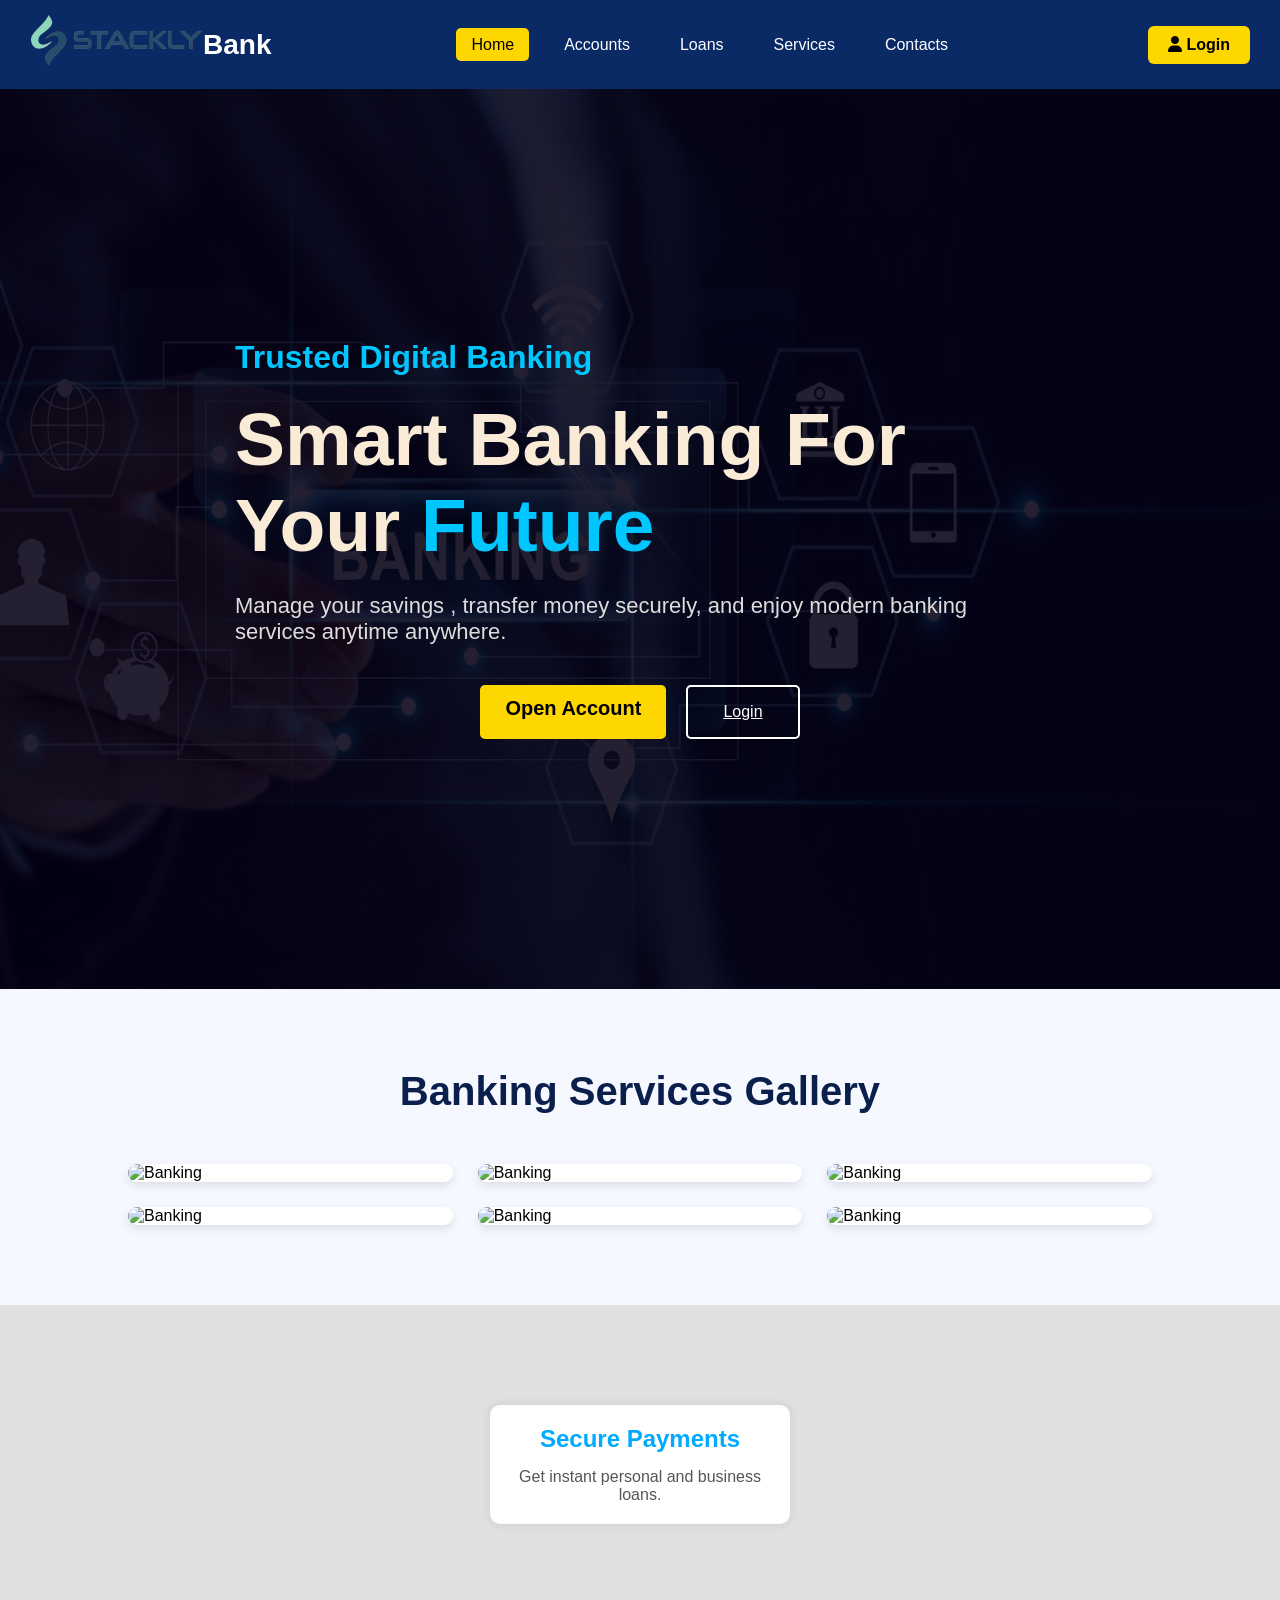
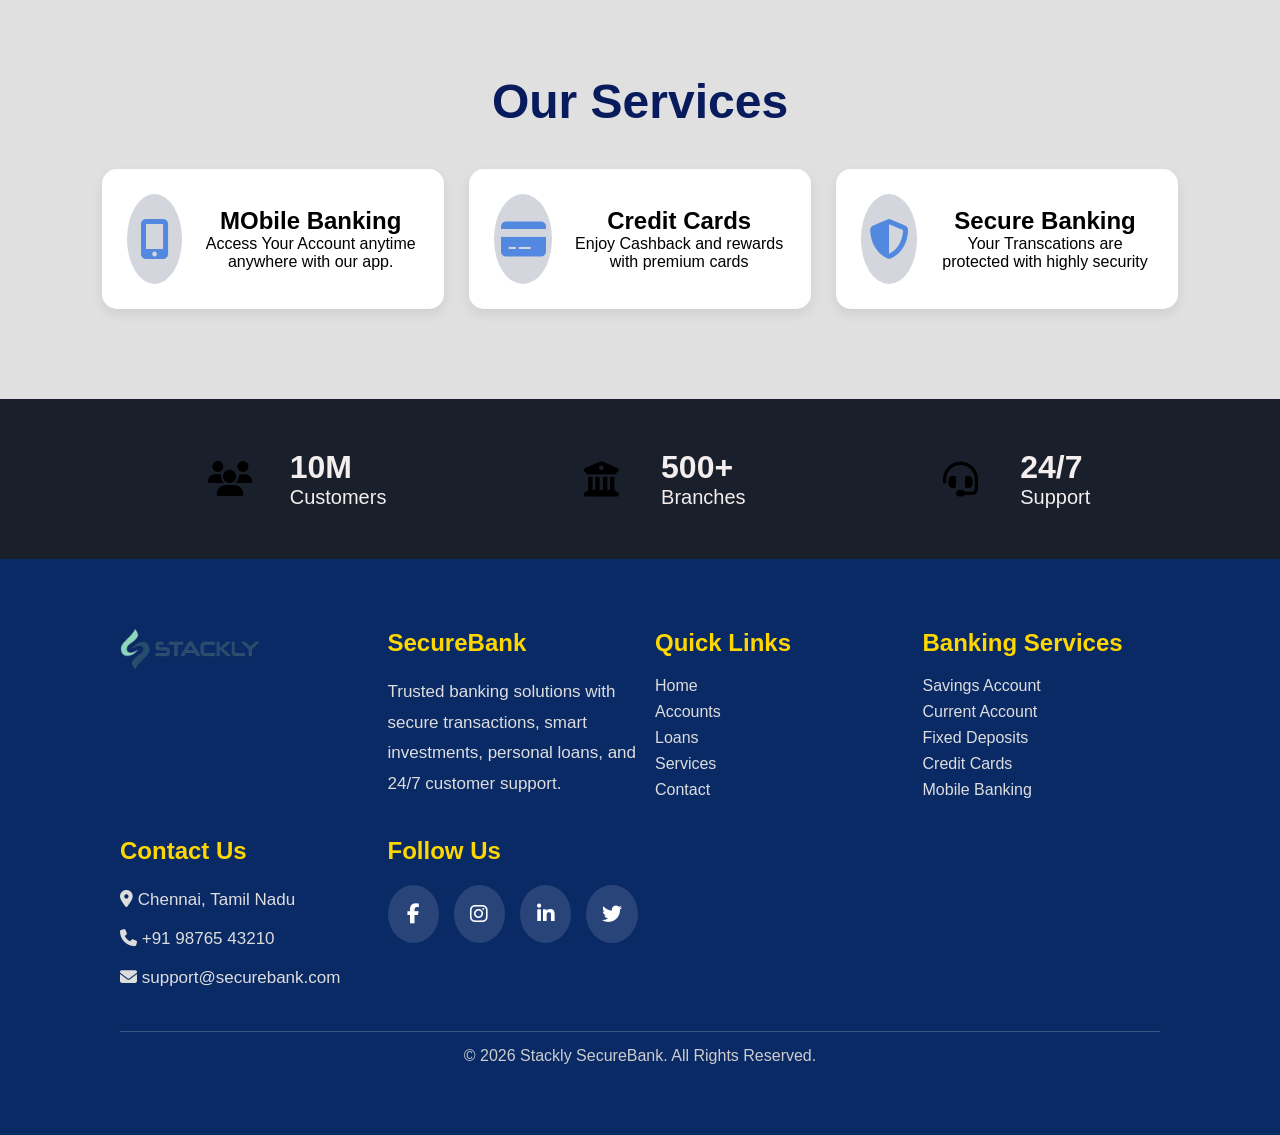
==== index.html @ 3d0181bf "Complete" ====
<!DOCTYPE html>
<html lang="en">
<head>
    <meta charset="UTF-8">
    <meta name="viewport" content="width=device-width, initial-scale=1.0">
    <link rel="stylesheet" href="./index.css">
    <link rel="stylesheet"
href="https://cdnjs.cloudflare.com/ajax/libs/font-awesome/6.6.0/css/all.min.css">
    <title>Banking</title>
   </head>
<body>
   <header>
    <nav class="heading">
        <div class="logo">
            
    <a href="index.html">
        <img src="./images/Stackly_logo.png" class="img" alt="Stackly Logo">
    </a>

            <span>Bank</span>
        </div>
      
    
    <ul class="link">
    <li><a href="index.html" class="active">Home</a></li>
    <li><a href="accounts.html">Accounts</a></li>
    <li><a href="loans.html">Loans</a></li>
    <li><a href="Service.html">Services</a></li>
    <li><a href="contacts.html">Contacts</a></li>
</ul>
 <a href="login.html" class="login-btn">
        <i class="fa-solid fa-user"></i> Login
    </a>

        <div class="menu-btn" id="menuBtn">☰
           
        </div>
       
    </nav>
    
    </header>
  

   <section class="content">
     <div class="para"></div>
     <div class="main-content">
        <h3>Trusted Digital Banking</h3>
        <h1>Smart Banking For Your <span>Future</span></h1>
        <p>Manage your savings , transfer money securely,
            and enjoy modern banking services anytime anywhere.
        </p>
       
       <div class="buttons">
  <a href="create-account.html" class="press">Open Account</a>
  <a href="login.html" class="learn">Login</a>
</div>
           
        
     </div>
   </section>

   <section class="gallery">

    <h1>Banking Services Gallery</h1>

    <div class="gallery-container">

        <div class="gallery-card">
            <img src="https://images.unsplash.com/photo-1556740749-887f6717d7e4" alt="Banking">
        </div>

        <div class="gallery-card">
            <img src="https://images.unsplash.com/photo-1521791136064-7986c2920216" alt="Banking">
        </div>

        <div class="gallery-card">
            <img src="https://images.unsplash.com/photo-1563013544-824ae1b704d3" alt="Banking">
        </div>

        <div class="gallery-card">
            <img src="https://images.unsplash.com/photo-1554224155-6726b3ff858f" alt="Banking">
        </div>

        <div class="gallery-card">
            <img src="https://images.unsplash.com/photo-1556155092-490a1ba16284" alt="Banking">
        </div>

        <div class="gallery-card">
            <img src="https://images.unsplash.com/photo-1579621970795-87facc2f976d" alt="Banking">
        </div>

    </div>

</section>

   <section class="footer">
    <div class="card">
         
        <h2>Secure Payments</h2>
        <p>Get instant personal and business loans.</p>
    </div>
   </section>

   <section class="service">
    <h1>Our Services</h1>
    <div class="service-content">
        <div class="card1">
            <div class="icon">
                <i class="fa-solid fa-mobile-screen-button"></i>
            </div>
            <div class="contents">
                <h2>MObile Banking</h2>
                <p>Access Your Account anytime anywhere with our app.</p>
            </div>
        </div>

        <div class="card1">
            <div class="icon">
                <i class="fa-solid fa-credit-card"></i>
            </div>
            <div class="contents">
                <h2>Credit Cards</h2>
                <p>Enjoy Cashback and rewards with premium cards</p>
            </div>
        </div>

          <div class="card1">
            <div class="icon">
                <i class="fa-solid fa-shield-halved"></i>
            </div>
            <div class="contents">
                <h2>Secure Banking</h2>
                <p>Your Transcations are protected with highly security</p>
            </div>
        </div>
    </div>
   </section>

   <section class="new">

    <div class="box">
        <div class="another">
            <i class="fa-solid fa-users"></i>
        </div>
        <div>
            <h2>10M</h2>
            <p>Customers</p>
        </div>
    </div>

    <div class="box">
        <div class="another">
            <i class="fa-solid fa-building-columns"></i>
        </div>
        <div>
            <h2>500+</h2>
            <p>Branches</p>
        </div>
    </div>

    <div class="box">
        <div class="another">
            <i class="fa-solid fa-headset"></i>
        </div>
        <div>
            <h2>24/7</h2>
            <p>Support</p>
        </div>
    </div>
   </section>

   <footer>
  <div class="footer-container">
     <img src="./images/Stackly_logo.png" alt="Stackly Logo" class="footer-logo">
    

    <!-- About Bank -->
    <div class="footer-box">
      <h2>SecureBank</h2>
      <p>
        Trusted banking solutions with secure transactions,
        smart investments, personal loans, and 24/7 customer support.
      </p>
    </div>

    <!-- Quick Links -->
    <div class="footer-box">
      <h2>Quick Links</h2>
      <ul>
        <li><a href="index.html">Home</a></li>
        <li><a href="accounts.html">Accounts</a></li>
        <li><a href="loans.html">Loans</a></li>
        <li><a href="Service.html">Services</a></li>
        <li><a href="contacts.html">Contact</a></li>
      </ul>
    </div>

    <!-- Banking Services -->
    <div class="footer-box">
      <h2>Banking Services</h2>
      <ul>
        <li>Savings Account</li>
        <li>Current Account</li>
        <li>Fixed Deposits</li>
        <li>Credit Cards</li>
        <li>Mobile Banking</li>
      </ul>
    </div>

    <!-- Contact Info -->
    <div class="footer-box">
      <h2>Contact Us</h2>
      <p><i class="fa-solid fa-location-dot"></i> Chennai, Tamil Nadu</p>
      <p><i class="fa-solid fa-phone"></i> +91 98765 43210</p>
      <p><i class="fa-solid fa-envelope"></i> support@securebank.com</p>
    </div>

    <!-- Social Media -->
    <div class="footer-box">
      <h2>Follow Us</h2>
      <div class="social-icons">
        <a href="#"><i class="fab fa-facebook-f"></i></a>
        <a href="#"><i class="fab fa-instagram"></i></a>
        <a href="#"><i class="fab fa-linkedin-in"></i></a>
        <a href="#"><i class="fab fa-twitter"></i></a>
      </div>
    </div>

  </div>

  <!-- Footer Bottom -->
  <div class="footer-bottom">
    <p>© 2026 Stackly SecureBank. All Rights Reserved.</p>
  </div>
</footer>

 <script src="script.js"></script>

</body>
</html>
---- index.css ----
*{
    margin: 0;
    padding: 0;
    box-sizing: border-box;
}

html {
    scroll-behavior: smooth;
}

body{
    /* background: #f5f7fa; */
    background: #5555552e;
}

.heading{
    width: 100%;
    padding: 20px 60px;
    position: relative;
    display: flex;
    background-color:  #010615e1;
    justify-content: space-between;
    align-items: center;
    /* position: absolute; */
    /* top: 0; */
}

.logo span{
    color: #00c6ff;
}
.logo {
    display: flex;
    align-items: center;
       font-size: 40px;
    font-weight: bold;
}

.logo img {
    height: 50px;
    width: auto;
    object-fit: contain;
}
.img{
    color: #00aaff;
}

.logo img:hover {
    transform: scale(1.05);
    transition: 0.3s ease;
}
.link{
    display: flex;
    list-style: none;
    gap: 25px;
}
.link li a {
    text-decoration: none;
    color: white;
    padding: 8px 15px;
    transition: 0.3s ease;
    border-radius: 5px;
}

.link li a:hover {
    background: #ffd700;
    color: #000;
    transform: translateY(-2px);
    font-size: 18px;
}

/* .link li a.active {
    background-color: #ffd700;
    color: #000;
} */
.menu-btn{
    display: none;
    cursor: pointer;
    padding: 10px 14px;
    background: rgba(255,255,255,0.15);
    border-radius: 8px;
    color: white;
    font-size: 24px;
}
.login-btn{
    text-decoration: none;
    background: #ffd700;
    color: #000;
    padding: 10px 20px;
    border-radius: 6px;
    font-weight: 600;
    transition: 0.3s ease;
}

.login-btn:hover{
    background: #fff;
    color: #0a2a66;
    transform: translateY(-2px);
}

.login-container{
    max-width:400px;
    margin:100px auto;
    padding:30px;
    box-shadow:0 0 10px rgba(0,0,0,0.1);
    border-radius:10px;
    text-align:center;
}

.login-container input{
    width:100%;
    padding:12px;
    margin:10px 0;
    border:1px solid #ccc;
    border-radius:5px;
}

.login-container button{
    width:100%;
    padding:12px;
    background:#0a2a66;
    color:white;
    border:none;
    border-radius:5px;
    cursor:pointer;
}

.login-container button:hover{
    background:#ffd700;
    color:black;
}

/* .link li a:hover{
    background: #00c6ff;
} */
.content{
    width: 100%;
   height: 100vh;
   background:url(./digital_bank.jpg) no-repeat center center/cover;
   position: relative;
   display: flex;
   justify-content: center;
   align-items: center;
   text-align: center;
}
.para{
    position: absolute;
    padding: 20px;
    width: 100%;
    height: 100%;
    background: rgba(5, 1, 20, 0.875);
}
.main-content{
    position: relative;
    max-width: 850px;
    padding: 20px;
}
.main-content h3{
    color: #00c6ff;
    font-size: 32px;
    margin-bottom: 20px;
}
.main-content h1{
    color: antiquewhite;
    font-size: 75px;
    margin-bottom: 25px;
}
.main-content h1 span{
    color: #00c6ff;
}
.main-content p{
    color: #ddd;
    font-size: 22px;
    margin-bottom: 40px;
}
.buttons{
    display: flex;
    justify-content: center;
    gap: 20px;   
}
.press{
    padding: 16px 35px;
    border: none;
    border-radius: 12px;
    font-size: 20px;
    background: #00c6ff;
    color: white;
}
.press:hover{
    background: #0099cc;
}
.learn{
    background: transparent;
    border: 2px solid white;
    color: white;
    padding: 16px 35px;
    border-radius: 5px;
}
.learn:hover{
    background: white;
    color: black;
}
.footer{
    display: flex;
    justify-content: center;
    gap: 30px;
    padding: 80px 50px;
    flex-wrap: wrap;
}
.card{
    background: white;
    width: 300px;
    padding: 30px;
    border-radius: 12px;
    text-align: center;
    box-shadow: 0 5px 15px rgba(0,0,0,0.1);
}
.card h2{
    margin-bottom: 15px;
    color: #00aaff;
}
.card p{
    color: #555;
}
.service{
    width: 100%;
    padding: 50px 8%;
    text-align: center;
}
.service h1{
    font-size: 48px;
    color: #081b5c;
    margin-bottom: 40px;
}
.service-content{
    display: grid;
    grid-template-columns: repeat(3,1fr);
    gap :25px
}
.card1{
    background: #fff;
    border-radius: 15px;
    padding: 25px;
    display: flex;
    align-items: center;
    gap: 20px;
    box-shadow: 0 5px 12px rgba(0,0,0,0.08);
}
.icon{
    width: 96px;
    height: 90px;
    background: #d3d6dc;
    border-radius: 50%;
    display: flex;
    justify-content: center;
    align-items: center;
    
}
.icon i{
    font-size: 40px;
    color: #5288df;
}
.content{
    text-align: left;
}
.content h2{
    color: #818593;
    margin-bottom: 10px;
    font-size: 20px;
}
.new{
    width: 100%;
    padding: 40px 8%;
    display: flex;
    justify-content: space-around;
    align-items: center;
    margin-top: 40px;
    background-color: #010615e1;
}
.box{
    display: flex;
    align-items: center;
    gap: 20px;
    color: rgb(245, 238, 238);
}
.another{
    width: 80px;
    height: 80px;
    background: rgba (255,255,255,0.1);
    border-radius: 50%;
    display: flex;
    justify-content: center;
    align-items: center;
}
.another i{
    font-size: 35px;
   color: black;
}
.box h2{
    font-size: 32px;
}
.box p{
    font-size: 20px;
}

footer{
  background: linear-gradient(to right, #021b3a, #03396c);
  color: white;
  padding: 70px 120px;
}

.footer-container{
  display: flex;
  justify-content: space-between;
  flex-wrap: wrap;
  gap: 50px;
}

.footer-box{
  flex: 1;
  min-width: 250px;
}

.footer-box h2{
  font-size: 24px;
  margin-bottom: 25px;
  font-weight: 700;
  color: #ffffff;
}

.footer-box p{
  line-height: 1.8;
  color: #d6d6d6;
  max-width: 340px;
  font-size: 17px;
}


.footer-links a{
  display: block;
  text-decoration: none;
  color: white;
  margin-bottom: 18px;
  font-size: 18px;
  transition: 0.3s;
}

.footer-links a:hover{
  color: #00c6ff;
  padding-left: 5px;
}



.social-icons{
  display: flex;
  gap: 18px;
  margin-top: 10px;
}

.social-icons a{
  width: 58px;
  height: 58px;
  border-radius: 50%;
  background: rgba(255,255,255,0.12);
  display: flex;
  align-items: center;
  justify-content: center;
  color: white;
  font-size: 22px;
  text-decoration: none;
  transition: 0.3s;
}

.social-icons a:hover{
  background: #00c6ff;
  transform: translateY(-4px);
}

.gallery{
    padding: 80px 10%;
    background: #f5f9ff;
}

.gallery h1{
    text-align: center;
    font-size: 40px;
    margin-bottom: 50px;
    color: #0b1f4d;
}

.gallery-container{
    display: grid;
    grid-template-columns: repeat(3, 1fr);
    gap: 25px;
}

.gallery-card{
    overflow: hidden;
    border-radius: 15px;
    box-shadow: 0 4px 10px rgba(0,0,0,0.1);
    background: white;
}

.gallery-card img{
    width: 100%;
    height: 250px;
    object-fit: cover;
    transition: 0.4s;
}

.gallery-card img:hover{
    transform: scale(1.08);
}


.gallery-card{
    overflow: hidden;
    border-radius: 15px;
    box-shadow: 0 4px 10px rgba(0,0,0,0.1);
    background: white;
    position: relative;

    animation: fadeUp 1s ease;
    transition: transform 0.4s ease;
}

.gallery-card:hover{
    transform: translateY(-10px);
}


.gallery-card img{
    width: 100%;
    height: 250px;
    object-fit: cover;
    transition: transform 0.5s ease;
}

.gallery-card:hover img{
    transform: scale(1.1) rotate(2deg);
}


@keyframes fadeUp{
    from{
        opacity: 0;
        transform: translateY(40px);
    }

    to{
        opacity: 1;
        transform: translateY(0);
    }
}


.gallery-card:nth-child(1){
    animation-delay: 0.2s;
}

.gallery-card:nth-child(2){
    animation-delay: 0.4s;
}

.gallery-card:nth-child(3){
    animation-delay: 1s;
}

.gallery-card:nth-child(4){
    animation-delay: 0.8s;
}

.gallery-card:nth-child(5){
    animation-delay: 2s;
}

.gallery-card:nth-child(6){
    animation-delay: 1.2s;
}



 .menu-btn{
        display: none;
        cursor: pointer;
        padding: 8px 12px;
        background: rgba(251,250,250,0.12);
        border-radius: 10px;
    }
   

.menu-btn{
    display: none;
    color: white;
    font-size: 28px;
    cursor: pointer;
}


body{
    margin:0;
    font-family:Arial,sans-serif;
}

.heading{
    display:flex;
    justify-content:space-between;
    align-items:center;
    background:#0a2a66;
    padding:15px 30px;
}

.logo span{
    color:white;
    font-size:28px;
    font-weight:bold;
}

.link{
    display:flex;
    list-style:none;
    gap:20px;
}
.form-container{
    width:400px;
    margin:50px auto;
    padding:30px;
    background:#fff;
    border-radius:10px;
    box-shadow:0 0 15px rgba(0,0,0,0.2);
}

.form-container h1{
    text-align:center;
    margin-bottom:20px;
}

.form-container form{
    display:flex;
    flex-direction:column;
    gap:15px;
}

.form-container input,
.form-container select{
    padding:12px;
    border:1px solid #ccc;
    border-radius:5px;
}

.form-container button{
    padding:12px;
    background:#0b2c6b;
    color:white;
    border:none;
    border-radius:5px;
    cursor:pointer;
}

.form-container button:hover{
    background:#153f92;
}

.link a{
    text-decoration:none;
    color:white;
    padding:8px 15px;
    border-radius:5px;
    transition:0.3s;
}

.link a:hover,
.link a.active{
    background:#ffd700;
    color:black;
}

.page{
    padding:60px 20px;
    text-align:center;
}

.card{
    max-width:400px;
    margin:20px auto;
    padding:20px;
    box-shadow:0 0 10px rgba(0,0,0,.1);
    border-radius:10px;
}

.contact-form{
    max-width:500px;
    margin:auto;
}

.contact-form input,
.contact-form textarea{
    width:100%;
    padding:12px;
    margin:10px 0;
}

.contact-form button{
    padding:12px 20px;
    border:none;
    background:#0a2a66;
    color:white;
    cursor:pointer;
}

footer {
    background: #0a2a66;
    color: white;
    /* padding: 50px 20px 20px; */
}

.footer-container {
    display: grid;
    grid-template-columns: repeat(auto-fit, minmax(220px, 1fr));
    gap: 30px;
}

.footer-box h2 {
    margin-bottom: 20px;
    color: #ffd700;
}

.footer-box p,
.footer-box li {
    margin: 8px 0;
    color: #ddd;
}

.footer-box ul {
    list-style: none;
    padding: 0;
}

.footer-box ul li a {
    text-decoration: none;
    color: #ddd;
    transition: 0.3s;
}

.footer-box ul li a:hover {
    color: #ffd700;
    padding-left: 5px;
}

.press{
    background: #ffd700;
    color: black;
    padding: 12px 25px;
    text-decoration: none;
    border-radius: 5px;
    font-weight: bold;
    display: inline-block;
}

.press:hover{
    background: orange;
}
.social-icons {
    display: flex;
    gap: 15px;
    margin-top: 15px;
}

.social-icons a {
    color: white;
    font-size: 20px;
    transition: 0.3s;
}

.social-icons a:hover {
    color: #ffd700;
    transform: translateY(-3px);
}

.footer-bottom {
    text-align: center;
    border-top: 1px solid rgba(255,255,255,0.2);
    margin-top: 30px;
    padding-top: 15px;
    color: #ccc;
}

.footer-logo{
    width:140px;
    height:auto;
    margin-bottom:20px;
    /* display:block; */
}



@media(max-width:992px){

    .service-content{
        grid-template-columns: repeat(2,1fr);
    }

    .gallery-container{
        grid-template-columns: repeat(2,1fr);
    }

    .main-content h1{
        font-size: 55px;
    }

    .main-content p{
        font-size: 18px;
    }
}


@media(max-width:768px){

    .heading{
        padding: 20px;
        position: relative;
    }

    .menu-btn{
        display: block;
    }
    

    .link{
        position: absolute;
        top: 100%;
        left: 0;
        width: 100%;
        background: #010615;

        flex-direction: column;
        text-align: center;
        gap: 0;

        max-height: 0;
        overflow: hidden;

        transition: 0.4s ease;
    }

    .link.active{
        max-height: 400px;
    }

    .link li{
        padding: 18px 0;
        border-bottom: 1px solid rgba(255,255,255,0.1);
    }

    .content{
        height: auto;
        padding: 120px 20px;
    }

    .main-content h3{
        font-size: 24px;
    }

    .main-content h1{
        font-size: 42px;
        line-height: 1.3;
    }

    .main-content p{
        font-size: 17px;
    }

    .buttons{
        flex-direction: column;
        align-items: center;
    }

    .press,
    .learn{
        width: 220px;
    }

    .footer{
        padding: 50px 20px;
    }

    .service{
        padding: 50px 20px;
    }

    .service h1{
        font-size: 35px;
    }

    .service-content{
        grid-template-columns: 1fr;
    }

    .card1{
        flex-direction: column;
        text-align: center;
    }

    .gallery{
        padding: 60px 20px;
    }

    .gallery-container{
        grid-template-columns: 1fr;
    }

    .new{
        flex-direction: column;
        gap: 35px;
        padding: 50px 20px;
    }

    footer{
        padding: 50px 20px;
    }

    .footer-container{
        flex-direction: column;
    }

    .social-icons{
        justify-content: center;
    }
}


@media(max-width:480px){

    .logo{
        font-size: 30px;
    }

    .main-content h1{
        font-size: 34px;
    }

    .main-content p{
        font-size: 15px;
    }

    .gallery h1{
        font-size: 30px;
    }

    .service h1{
        font-size: 30px;
    }

    .box h2{
        font-size: 24px;
    }

    .box p{
        font-size: 16px;
    }
}
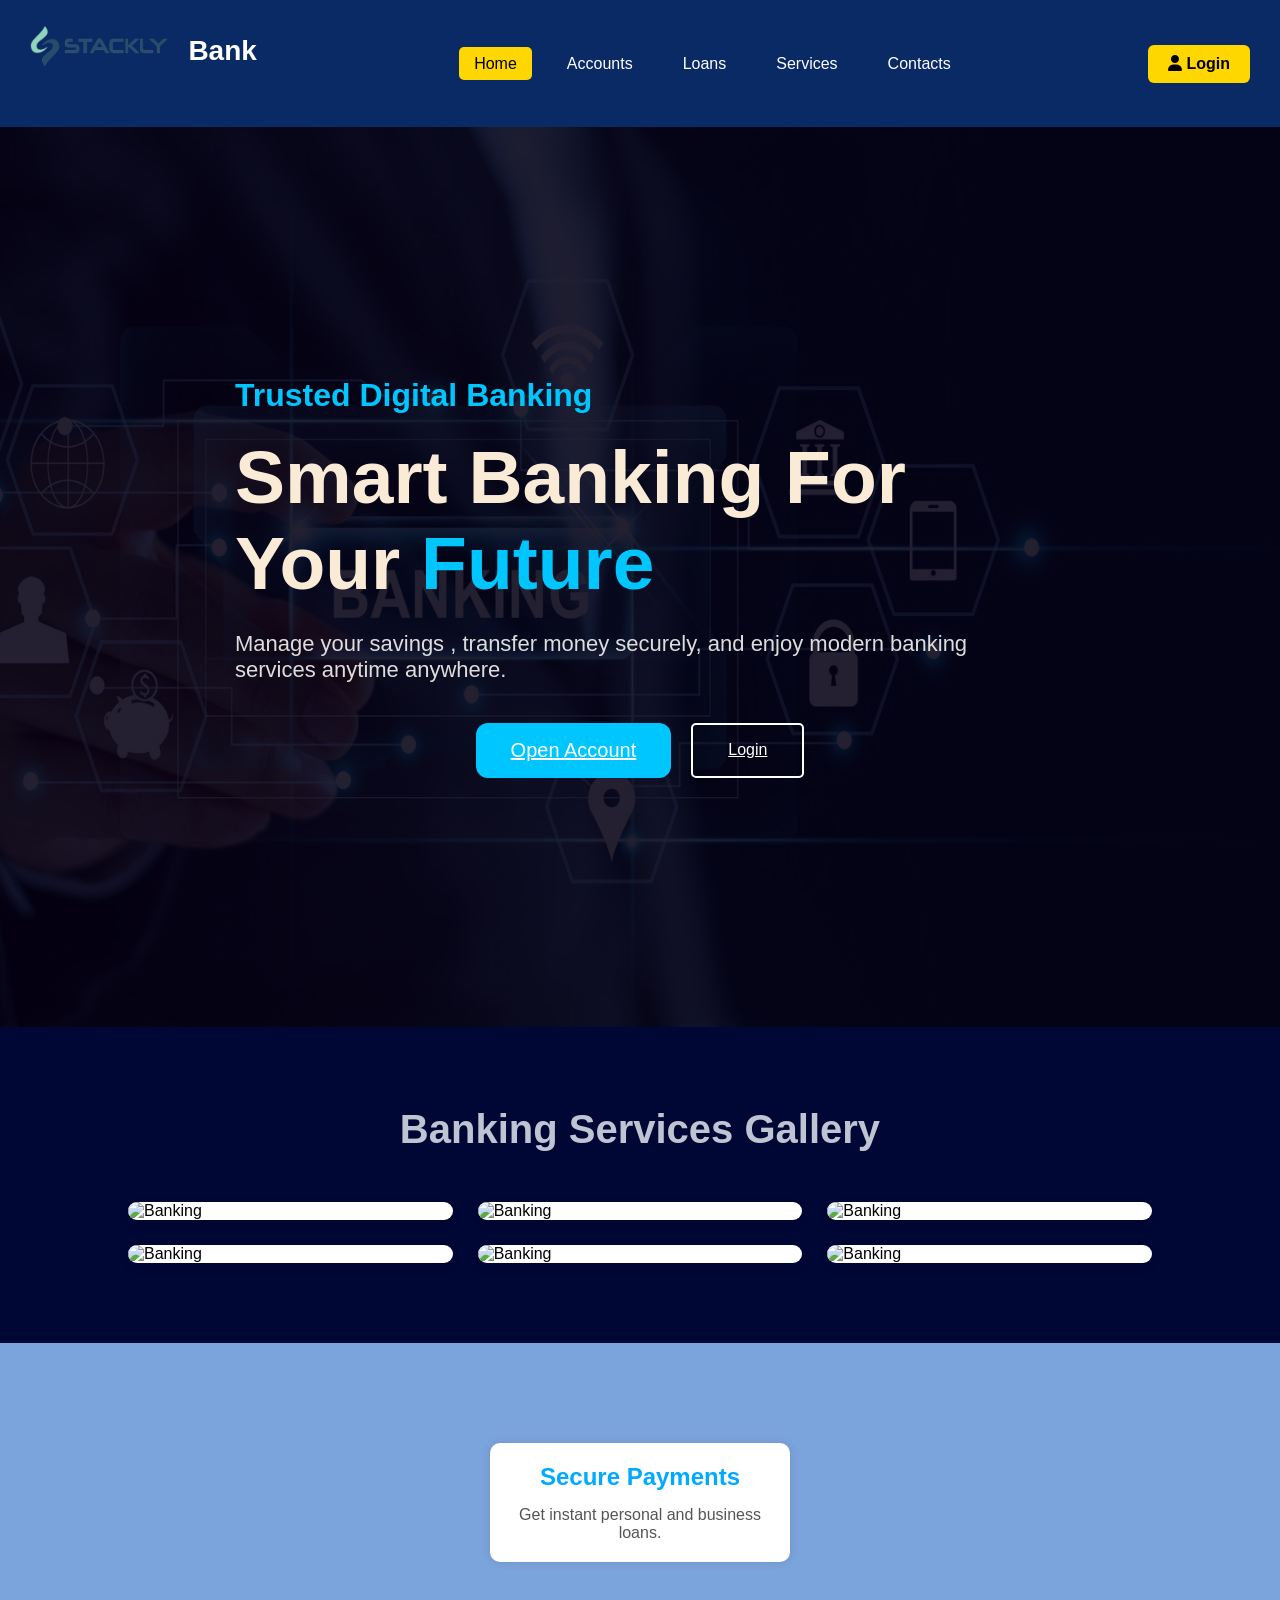
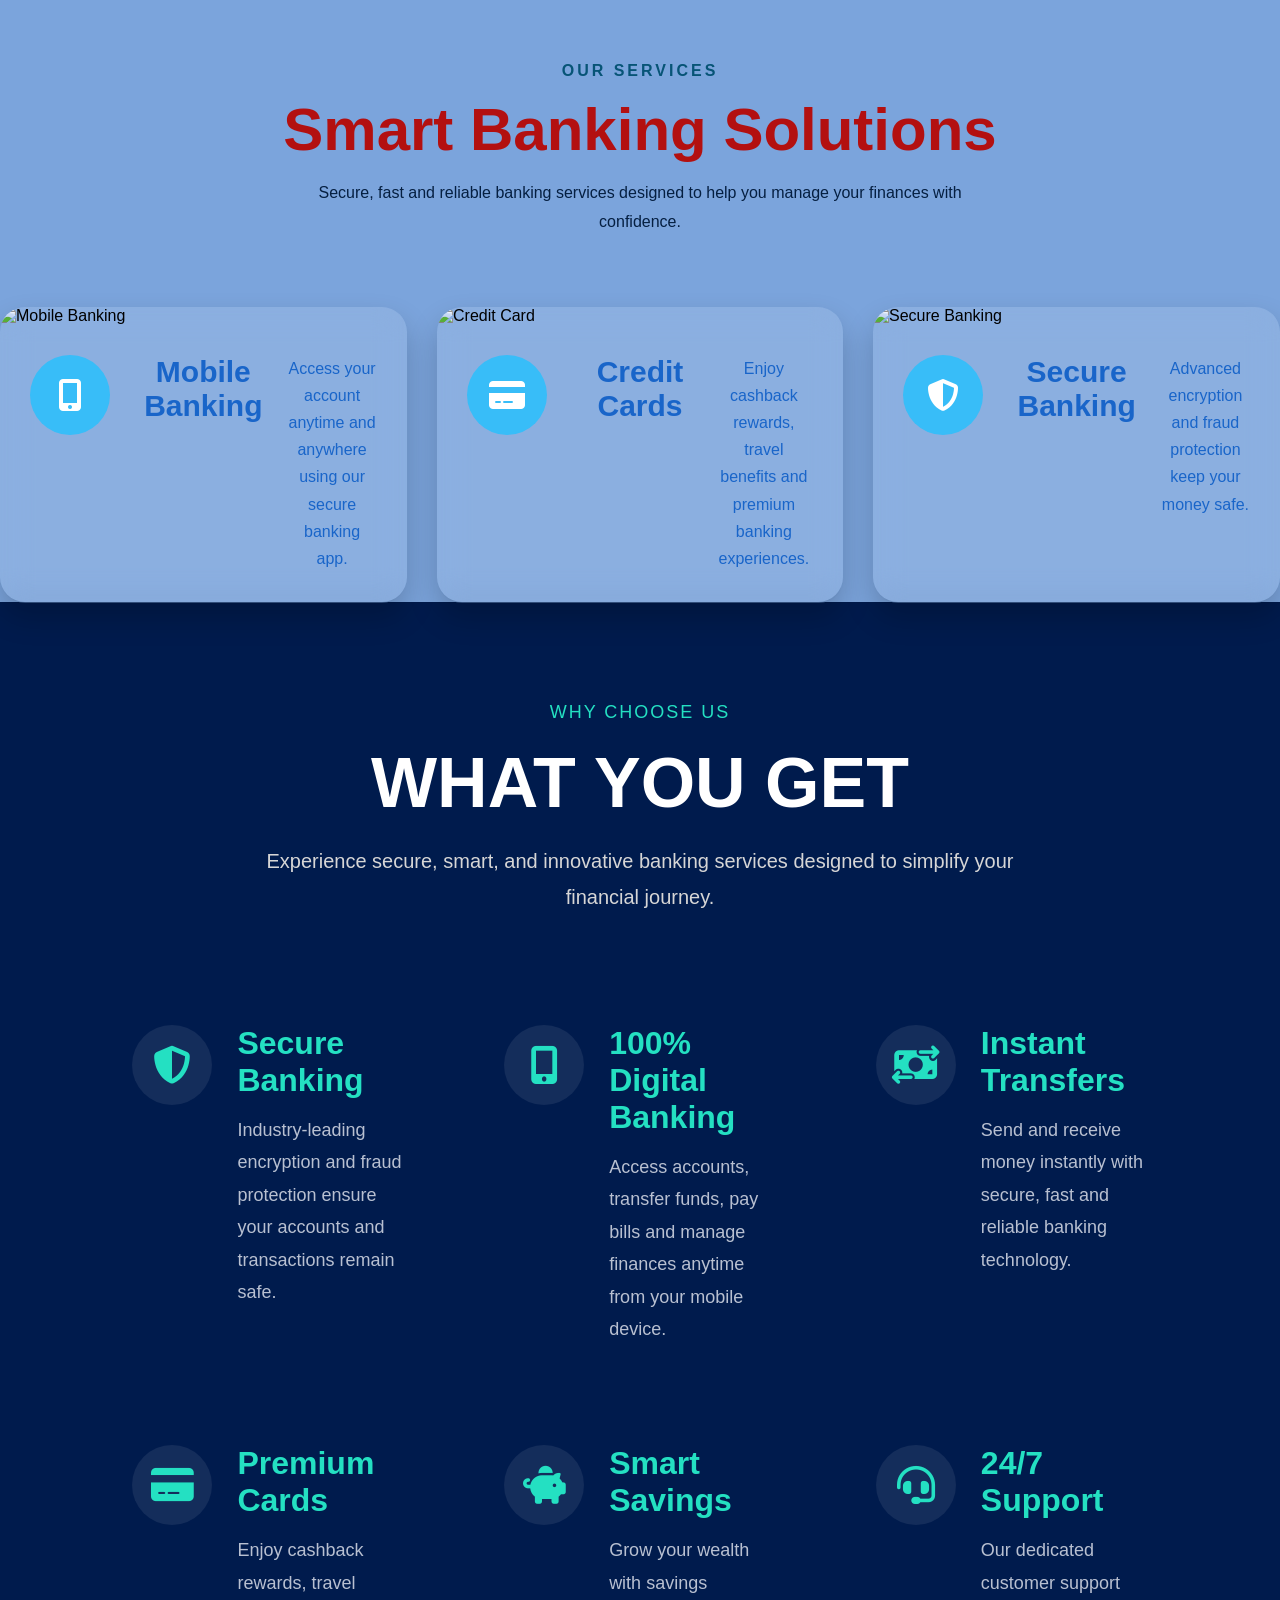
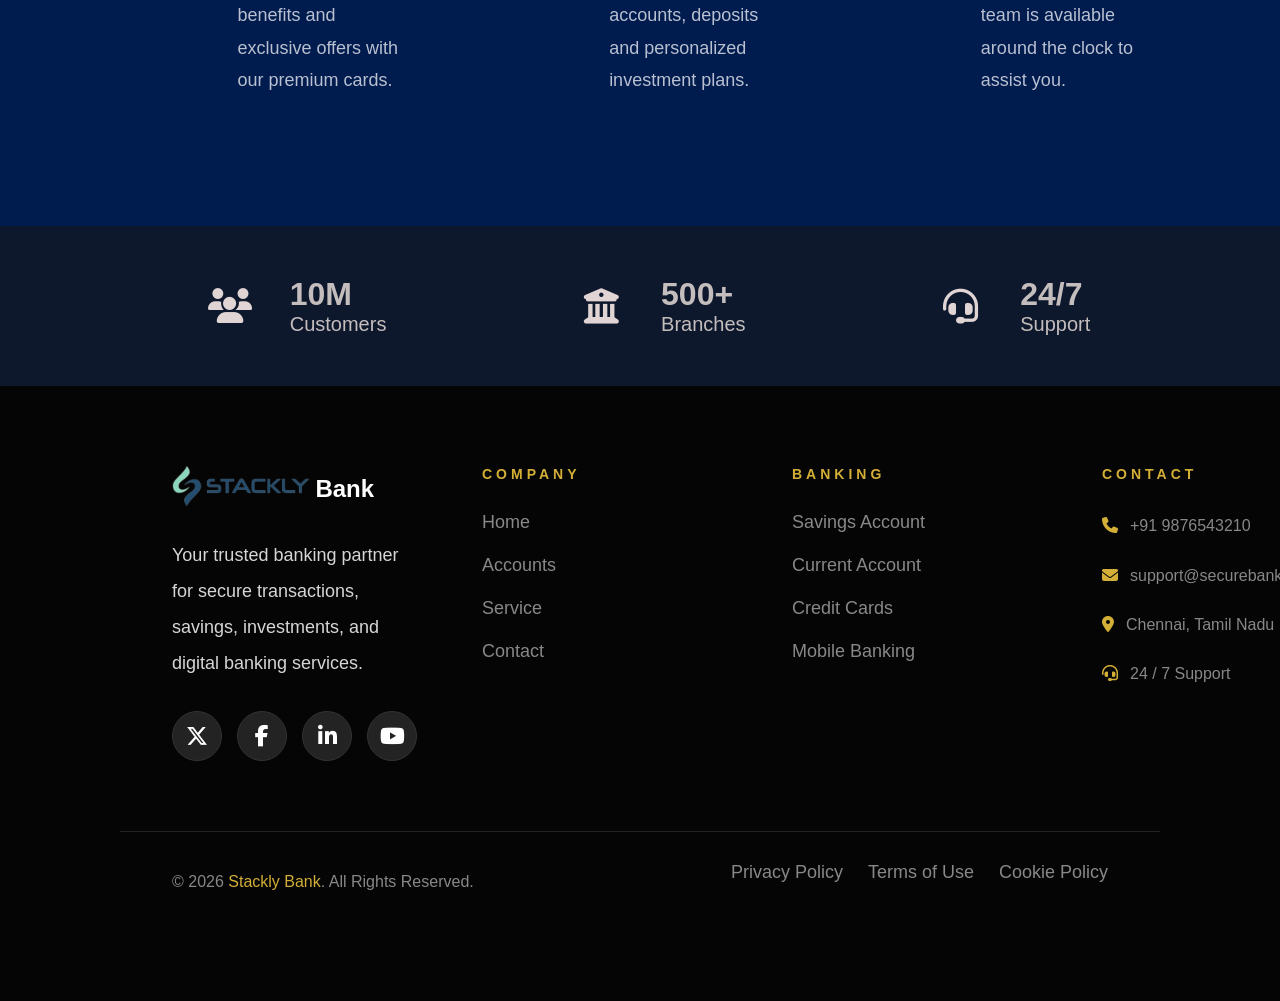
==== commit 379d82fe: "changes" ====
--- a/index.html
+++ b/index.html
@@ -101,40 +101,178 @@
     </div>
    </section>
 
-   <section class="service">
-    <h1>Our Services</h1>
-    <div class="service-content">
-        <div class="card1">
-            <div class="icon">
+   <section class="services">
+
+    <div class="service-heading">
+        <span>OUR SERVICES</span>
+        <h1>Smart Banking Solutions</h1>
+        <p>
+            Secure, fast and reliable banking services designed
+            to help you manage your finances with confidence.
+        </p>
+    </div>
+
+    <div class="service-container">
+
+        <div class="service-card">
+            <img src="https://images.unsplash.com/photo-1563013544-824ae1b704d3?w=500"
+                alt="Mobile Banking">
+
+            <div class="service-content">
                 <i class="fa-solid fa-mobile-screen-button"></i>
-            </div>
-            <div class="contents">
-                <h2>MObile Banking</h2>
-                <p>Access Your Account anytime anywhere with our app.</p>
-            </div>
-        </div>
-
-        <div class="card1">
-            <div class="icon">
+                <h2>Mobile Banking</h2>
+                <p>
+                    Access your account anytime and anywhere using
+                    our secure banking app.
+                </p>
+            </div>
+        </div>
+
+        <div class="service-card">
+            <img src="https://images.unsplash.com/photo-1556740749-887f6717d7e4?w=500"
+                alt="Credit Card">
+
+            <div class="service-content">
                 <i class="fa-solid fa-credit-card"></i>
-            </div>
-            <div class="contents">
                 <h2>Credit Cards</h2>
-                <p>Enjoy Cashback and rewards with premium cards</p>
-            </div>
-        </div>
-
-          <div class="card1">
-            <div class="icon">
+                <p>
+                    Enjoy cashback rewards, travel benefits and
+                    premium banking experiences.
+                </p>
+            </div>
+        </div>
+
+        <div class="service-card">
+            <img src="https://images.unsplash.com/photo-1554224155-6726b3ff858f?w=500"
+                alt="Secure Banking">
+
+            <div class="service-content">
                 <i class="fa-solid fa-shield-halved"></i>
-            </div>
-            <div class="contents">
                 <h2>Secure Banking</h2>
-                <p>Your Transcations are protected with highly security</p>
-            </div>
-        </div>
-    </div>
-   </section>
+                <p>
+                    Advanced encryption and fraud protection keep
+                    your money safe.
+                </p>
+            </div>
+        </div>
+
+    </div>
+
+</section>
+
+<section class="bank-features">
+
+    <div class="section-title">
+        <span>WHY CHOOSE US</span>
+        <h1>WHAT YOU GET</h1>
+
+        <p>
+            Experience secure, smart, and innovative banking services
+            designed to simplify your financial journey.
+        </p>
+    </div>
+
+    <div class="features-grid">
+
+        <!-- Feature 1 -->
+        <div class="feature-card">
+            <div class="feature-icon">
+                <i class="fa-solid fa-shield-halved"></i>
+            </div>
+
+            <div class="feature-content">
+                <h2>Secure Banking</h2>
+
+                <p>
+                    Industry-leading encryption and fraud protection
+                    ensure your accounts and transactions remain safe.
+                </p>
+            </div>
+        </div>
+
+        <!-- Feature 2 -->
+        <div class="feature-card">
+            <div class="feature-icon">
+                <i class="fa-solid fa-mobile-screen-button"></i>
+            </div>
+
+            <div class="feature-content">
+                <h2>100% Digital Banking</h2>
+
+                <p>
+                    Access accounts, transfer funds, pay bills and
+                    manage finances anytime from your mobile device.
+                </p>
+            </div>
+        </div>
+
+        <!-- Feature 3 -->
+        <div class="feature-card">
+            <div class="feature-icon">
+                <i class="fa-solid fa-money-bill-transfer"></i>
+            </div>
+
+            <div class="feature-content">
+                <h2>Instant Transfers</h2>
+
+                <p>
+                    Send and receive money instantly with secure,
+                    fast and reliable banking technology.
+                </p>
+            </div>
+        </div>
+
+        <!-- Feature 4 -->
+        <div class="feature-card">
+            <div class="feature-icon">
+                <i class="fa-solid fa-credit-card"></i>
+            </div>
+
+            <div class="feature-content">
+                <h2>Premium Cards</h2>
+
+                <p>
+                    Enjoy cashback rewards, travel benefits and
+                    exclusive offers with our premium cards.
+                </p>
+            </div>
+        </div>
+
+        <!-- Feature 5 -->
+        <div class="feature-card">
+            <div class="feature-icon">
+                <i class="fa-solid fa-piggy-bank"></i>
+            </div>
+
+            <div class="feature-content">
+                <h2>Smart Savings</h2>
+
+                <p>
+                    Grow your wealth with savings accounts,
+                    deposits and personalized investment plans.
+                </p>
+            </div>
+        </div>
+
+        <!-- Feature 6 -->
+        <div class="feature-card">
+            <div class="feature-icon">
+                <i class="fa-solid fa-headset"></i>
+            </div>
+
+            <div class="feature-content">
+                <h2>24/7 Support</h2>
+
+                <p>
+                    Our dedicated customer support team is
+                    available around the clock to assist you.
+                </p>
+            </div>
+        </div>
+
+    </div>
+
+</section>
 
    <section class="new">
 
@@ -169,69 +307,99 @@
     </div>
    </section>
 
-   <footer>
-  <div class="footer-container">
-     <img src="./images/Stackly_logo.png" alt="Stackly Logo" class="footer-logo">
-    
-
-    <!-- About Bank -->
-    <div class="footer-box">
-      <h2>SecureBank</h2>
-      <p>
-        Trusted banking solutions with secure transactions,
-        smart investments, personal loans, and 24/7 customer support.
-      </p>
-    </div>
-
-    <!-- Quick Links -->
-    <div class="footer-box">
-      <h2>Quick Links</h2>
-      <ul>
-        <li><a href="index.html">Home</a></li>
-        <li><a href="accounts.html">Accounts</a></li>
-        <li><a href="loans.html">Loans</a></li>
-        <li><a href="Service.html">Services</a></li>
-        <li><a href="contacts.html">Contact</a></li>
-      </ul>
-    </div>
-
-    <!-- Banking Services -->
-    <div class="footer-box">
-      <h2>Banking Services</h2>
-      <ul>
-        <li>Savings Account</li>
-        <li>Current Account</li>
-        <li>Fixed Deposits</li>
-        <li>Credit Cards</li>
-        <li>Mobile Banking</li>
-      </ul>
-    </div>
-
-    <!-- Contact Info -->
-    <div class="footer-box">
-      <h2>Contact Us</h2>
-      <p><i class="fa-solid fa-location-dot"></i> Chennai, Tamil Nadu</p>
-      <p><i class="fa-solid fa-phone"></i> +91 98765 43210</p>
-      <p><i class="fa-solid fa-envelope"></i> support@securebank.com</p>
-    </div>
-
-    <!-- Social Media -->
-    <div class="footer-box">
-      <h2>Follow Us</h2>
-      <div class="social-icons">
-        <a href="#"><i class="fab fa-facebook-f"></i></a>
-        <a href="#"><i class="fab fa-instagram"></i></a>
-        <a href="#"><i class="fab fa-linkedin-in"></i></a>
-        <a href="#"><i class="fab fa-twitter"></i></a>
-      </div>
-    </div>
-
-  </div>
-
-  <!-- Footer Bottom -->
-  <div class="footer-bottom">
-    <p>© 2026 Stackly SecureBank. All Rights Reserved.</p>
-  </div>
+   <footer class="bank-footer">
+
+    <div class="footer-container">
+
+        <!-- Logo Section -->
+        <div class="footer-box">
+            <h2 class="logo">
+               <a href="index.html">
+        <img src="./images/Stackly_logo.png" class="img" alt="Stackly Logo">
+    </a>
+                Bank
+            </h2>
+
+            <p>
+                Your trusted banking partner for secure transactions,
+                savings, investments, and digital banking services.
+            </p>
+
+            <div class="social-icons">
+                <a href="#"><i class="fab fa-x-twitter"></i></a>
+                <a href="#"><i class="fab fa-facebook-f"></i></a>
+                <a href="#"><i class="fab fa-linkedin-in"></i></a>
+                <a href="#"><i class="fab fa-youtube"></i></a>
+            </div>
+        </div>
+
+        <!-- Company -->
+        <div class="footer-box">
+            <h3>Company</h3>
+
+            <ul>
+                <li><a href="#">Home</a></li>
+                <li><a href="Accounts.html">Accounts</a></li>
+                <li><a href="Service.html">Service</a></li>
+                <li><a href="contacts.html">Contact</a></li>
+            </ul>
+        </div>
+
+        <!-- Banking -->
+        <div class="footer-box">
+            <h3>Banking</h3>
+
+            <ul>
+                <li><a href="#">Savings Account</a></li>
+                <li><a href="#">Current Account</a></li>
+                <li><a href="#">Credit Cards</a></li>
+                <li><a href="#">Mobile Banking</a></li>
+            </ul>
+        </div>
+
+        <!-- Contact -->
+        <div class="footer-box">
+            <h3>Contact</h3>
+
+            <ul class="contact">
+                <li>
+                    <i class="fa-solid fa-phone"></i>
+                    +91 9876543210
+                </li>
+
+                <li>
+                    <i class="fa-solid fa-envelope"></i>
+                    support@securebank.com
+                </li>
+
+                <li>
+                    <i class="fa-solid fa-location-dot"></i>
+                    Chennai, Tamil Nadu
+                </li>
+
+                <li>
+                    <i class="fa-solid fa-headset"></i>
+                    24 / 7 Support
+                </li>
+            </ul>
+        </div>
+
+    </div>
+
+    <div class="footer-bottom">
+
+        <p>
+            © 2026 <span>Stackly Bank</span>. All Rights Reserved.
+        </p>
+
+        <div class="footer-links">
+            <a href="#">Privacy Policy</a>
+            <a href="#">Terms of Use</a>
+            <a href="#">Cookie Policy</a>
+        </div>
+
+    </div>
+
 </footer>
 
  <script src="script.js"></script>
--- a/index.css
+++ b/index.css
@@ -10,7 +10,8 @@
 
 body{
     /* background: #f5f7fa; */
-    background: #5555552e;
+    background: #578bd3c7;
+    font-family:'Poppins', sans-serif;
 }
 
 .heading{
@@ -27,16 +28,17 @@
 
 .logo span{
     color: #00c6ff;
+    padding: 20px;
 }
 .logo {
     display: flex;
     align-items: center;
-       font-size: 40px;
+       font-size: 20px;
     font-weight: bold;
 }
 
 .logo img {
-    height: 50px;
+    height: 40px;
     width: auto;
     object-fit: contain;
 }
@@ -226,15 +228,25 @@
     padding: 50px 8%;
     text-align: center;
 }
+.service-content .service-card{
+    background: white;
+}
 .service h1{
     font-size: 48px;
     color: #081b5c;
     margin-bottom: 40px;
+    font-style: italic;
 }
 .service-content{
     display: grid;
     grid-template-columns: repeat(3,1fr);
     gap :25px
+}
+.service-heading span, h1{
+    font-family: 'Gill Sans', 'Gill Sans MT', Calibri, 'Trebuchet MS', sans-serif;
+}
+.service-heading p{
+    font-family: 'Lucida Sans', 'Lucida Sans Regular', 'Lucida Grande', 'Lucida Sans Unicode', Geneva, Verdana, sans-serif;
 }
 .card1{
     background: #fff;
@@ -273,14 +285,14 @@
     display: flex;
     justify-content: space-around;
     align-items: center;
-    margin-top: 40px;
+    margin-top: 0px;
     background-color: #010615e1;
 }
 .box{
     display: flex;
     align-items: center;
     gap: 20px;
-    color: rgb(245, 238, 238);
+    color: rgb(196, 189, 189);
 }
 .another{
     width: 80px;
@@ -293,7 +305,7 @@
 }
 .another i{
     font-size: 35px;
-   color: black;
+   color: rgb(224, 212, 212);
 }
 .box h2{
     font-size: 32px;
@@ -325,6 +337,8 @@
   margin-bottom: 25px;
   font-weight: 700;
   color: #ffffff;
+  /* padding: 10px; */
+  gap: 5px;
 }
 
 .footer-box p{
@@ -355,6 +369,9 @@
   display: flex;
   gap: 18px;
   margin-top: 10px;
+}
+.gallery h1{
+    font-family: Impact, Haettenschweiler, 'Arial Narrow Bold', sans-serif;
 }
 
 .social-icons a{
@@ -376,16 +393,135 @@
   transform: translateY(-4px);
 }
 
+.bank-features{
+    background:#001b4d;
+    padding:100px 8%;
+}
+
+.section-title{
+    text-align:center;
+    margin-bottom:80px;
+}
+
+.section-title span{
+    color:#24e0c2;
+    font-size:18px;
+    letter-spacing:2px;
+    text-transform:uppercase;
+}
+
+.section-title h1{
+    color:#fff;
+    font-size:70px;
+    margin:20px 0;
+    font-weight:800;
+}
+
+.section-title p{
+    color:#d6d6d6;
+    font-size:20px;
+    max-width:800px;
+    margin:auto;
+    line-height:1.8;
+}
+
+.features-grid{
+    display:grid;
+    grid-template-columns:repeat(3,1fr);
+    gap:40px;
+}
+
+.feature-card{
+    display:flex;
+    gap:25px;
+    padding:30px;
+    border-radius:20px;
+    transition:.4s;
+}
+
+.feature-card:hover{
+    transform:translateY(-10px);
+    background:rgba(255,255,255,0.05);
+}
+
+.feature-icon{
+    min-width:80px;
+    height:80px;
+    border-radius:50%;
+    background:rgba(255,255,255,0.08);
+
+    display:flex;
+    justify-content:center;
+    align-items:center;
+}
+
+.feature-icon i{
+    font-size:38px;
+    color:#24e0c2;
+}
+
+.feature-content h2{
+    color:#24e0c2;
+    margin-bottom:15px;
+    font-size:32px;
+}
+
+.feature-content p{
+    color:#b8c0d1;
+    line-height:1.8;
+    font-size:18px;
+}
+
+/* Tablet */
+
+@media(max-width:992px){
+
+    .features-grid{
+        grid-template-columns:repeat(2,1fr);
+    }
+
+    .section-title h1{
+        font-size:55px;
+    }
+}
+
+/* Mobile */
+
+@media(max-width:768px){
+
+    .features-grid{
+        grid-template-columns:1fr;
+    }
+
+    .feature-card{
+        flex-direction:column;
+        text-align:center;
+        align-items:center;
+    }
+
+    .section-title h1{
+        font-size:42px;
+    }
+
+    .section-title p{
+        font-size:16px;
+    }
+
+    .feature-content h2{
+        font-size:26px;
+    }
+}
+
 .gallery{
     padding: 80px 10%;
-    background: #f5f9ff;
+    background: #010735;
 }
 
 .gallery h1{
     text-align: center;
     font-size: 40px;
     margin-bottom: 50px;
-    color: #0b1f4d;
+    color: #bec4d2;
 }
 
 .gallery-container{
@@ -608,13 +744,13 @@
     cursor:pointer;
 }
 
-footer {
+/* footer {
     background: #0a2a66;
     color: white;
     /* padding: 50px 20px 20px; */
-}
-
-.footer-container {
+/* } */
+
+/* .footer-container {
     display: grid;
     grid-template-columns: repeat(auto-fit, minmax(220px, 1fr));
     gap: 30px;
@@ -690,6 +826,259 @@
     height:auto;
     margin-bottom:20px;
     /* display:block; */
+/* }  */ */
+
+.services{
+    padding:100px 8%;
+    background:linear-gradient(
+        135deg,
+        #0f172a,
+        #1e3a8a,
+        #2563eb
+    );
+    min-height:100vh;
+}
+
+.service-heading{
+    text-align:center;
+    color:rgb(179, 16, 16);
+    margin-bottom:70px;
+}
+
+.service-heading span{
+    color:#075476;
+    letter-spacing:3px;
+    font-weight:600;
+}
+
+.service-heading h1{
+    font-size:60px;
+    margin:15px 0;
+}
+
+.service-heading p{
+    max-width:700px;
+    margin:auto;
+    line-height:1.8;
+    color:#051f41;
+}
+
+.service-container{
+    display:grid;
+    grid-template-columns:repeat(auto-fit,minmax(320px,1fr));
+    gap:30px;
+}
+
+.service-card{
+    background:rgba(255,255,255,0.12);
+    backdrop-filter:blur(15px);
+    border-radius:25px;
+    overflow:hidden;
+    transition:0.5s;
+    box-shadow:0 15px 30px rgba(0,0,0,0.2);
+}
+
+.service-card:hover{
+    transform:translateY(-12px);
+}
+
+.service-card img{
+    width:100%;
+    height:220px;
+    object-fit:cover;
+}
+
+.service-content{
+    padding:30px;
+    text-align:center;
+    color:white;
+}
+
+.service-content i{
+    width:80px;
+    height:80px;
+    line-height:80px;
+    border-radius:50%;
+    background:#38bdf8;
+    font-size:32px;
+    margin-bottom:20px;
+}
+
+.service-content h2{
+    margin-bottom:15px;
+    font-size:30px;
+     color:#1965c9;
+}
+
+.service-content p{
+    line-height:1.7;
+    color:#1965c9;
+}
+
+.bank-footer{
+    background:#050505;
+    color:#888;
+    padding-top:80px;
+}
+
+.footer-container{
+    width:90%;
+    margin:auto;
+
+    display:grid;
+    grid-template-columns:2fr 1fr 1fr 1.5fr;
+    gap:60px;
+}
+
+.logo{
+    color:white;
+    font-size:42px;
+    margin-bottom:25px;
+}
+
+.logo i{
+    color:#d4af37;
+    margin-right:10px;
+}
+
+.footer-box p{
+    line-height:2;
+    font-size:18px;
+    max-width:350px;
+}
+
+.footer-box h3{
+    color:#d4af37;
+    text-transform:uppercase;
+    letter-spacing:4px;
+    font-size:14px;
+    margin-bottom:30px;
+}
+
+.footer-box ul{
+    list-style:none;
+}
+
+.footer-box ul li{
+    margin-bottom:22px;
+}
+
+.footer-box ul li a{
+    text-decoration:none;
+    color:#888;
+    font-size:18px;
+    transition:.3s;
+}
+
+.footer-box ul li a:hover{
+    color:#d4af37;
+}
+
+.contact li{
+    display:flex;
+    gap:12px;
+    line-height:1.7;
+}
+
+.contact i{
+    color:#d4af37;
+    margin-top:5px;
+}
+
+.social-icons{
+    display:flex;
+    gap:15px;
+    margin-top:30px;
+}
+
+.social-icons a{
+    width:50px;
+    height:50px;
+    border:1px solid #333;
+    border-radius:50%;
+
+    display:flex;
+    justify-content:center;
+    align-items:center;
+
+    color:white;
+    text-decoration:none;
+    transition:.3s;
+}
+
+.social-icons a:hover{
+    background:#d4af37;
+    color:black;
+    transform:translateY(-5px);
+}
+
+.footer-bottom{
+    margin-top:70px;
+    border-top:1px solid #222;
+
+    padding:30px 5%;
+
+    display:flex;
+    justify-content:space-between;
+    align-items:center;
+}
+
+.footer-bottom span{
+    color:#d4af37;
+}
+
+.footer-links{
+    display:flex;
+    gap:25px;
+}
+
+.footer-links a{
+    text-decoration:none;
+    color:#888;
+}
+
+.footer-links a:hover{
+    color:#d4af37;
+}
+
+/* Responsive */
+
+@media(max-width:992px){
+
+    .footer-container{
+        grid-template-columns:1fr 1fr;
+    }
+
+    .footer-bottom{
+        flex-direction:column;
+        gap:20px;
+        text-align:center;
+    }
+}
+
+@media(max-width:768px){
+
+    .footer-container{
+        grid-template-columns:1fr;
+        text-align:center;
+    }
+
+    .footer-box p{
+        max-width:100%;
+    }
+
+    .social-icons{
+        justify-content:center;
+    }
+
+    .contact li{
+        justify-content:center;
+    }
+
+    .footer-links{
+        flex-wrap:wrap;
+        justify-content:center;
+    }
 }
 
 
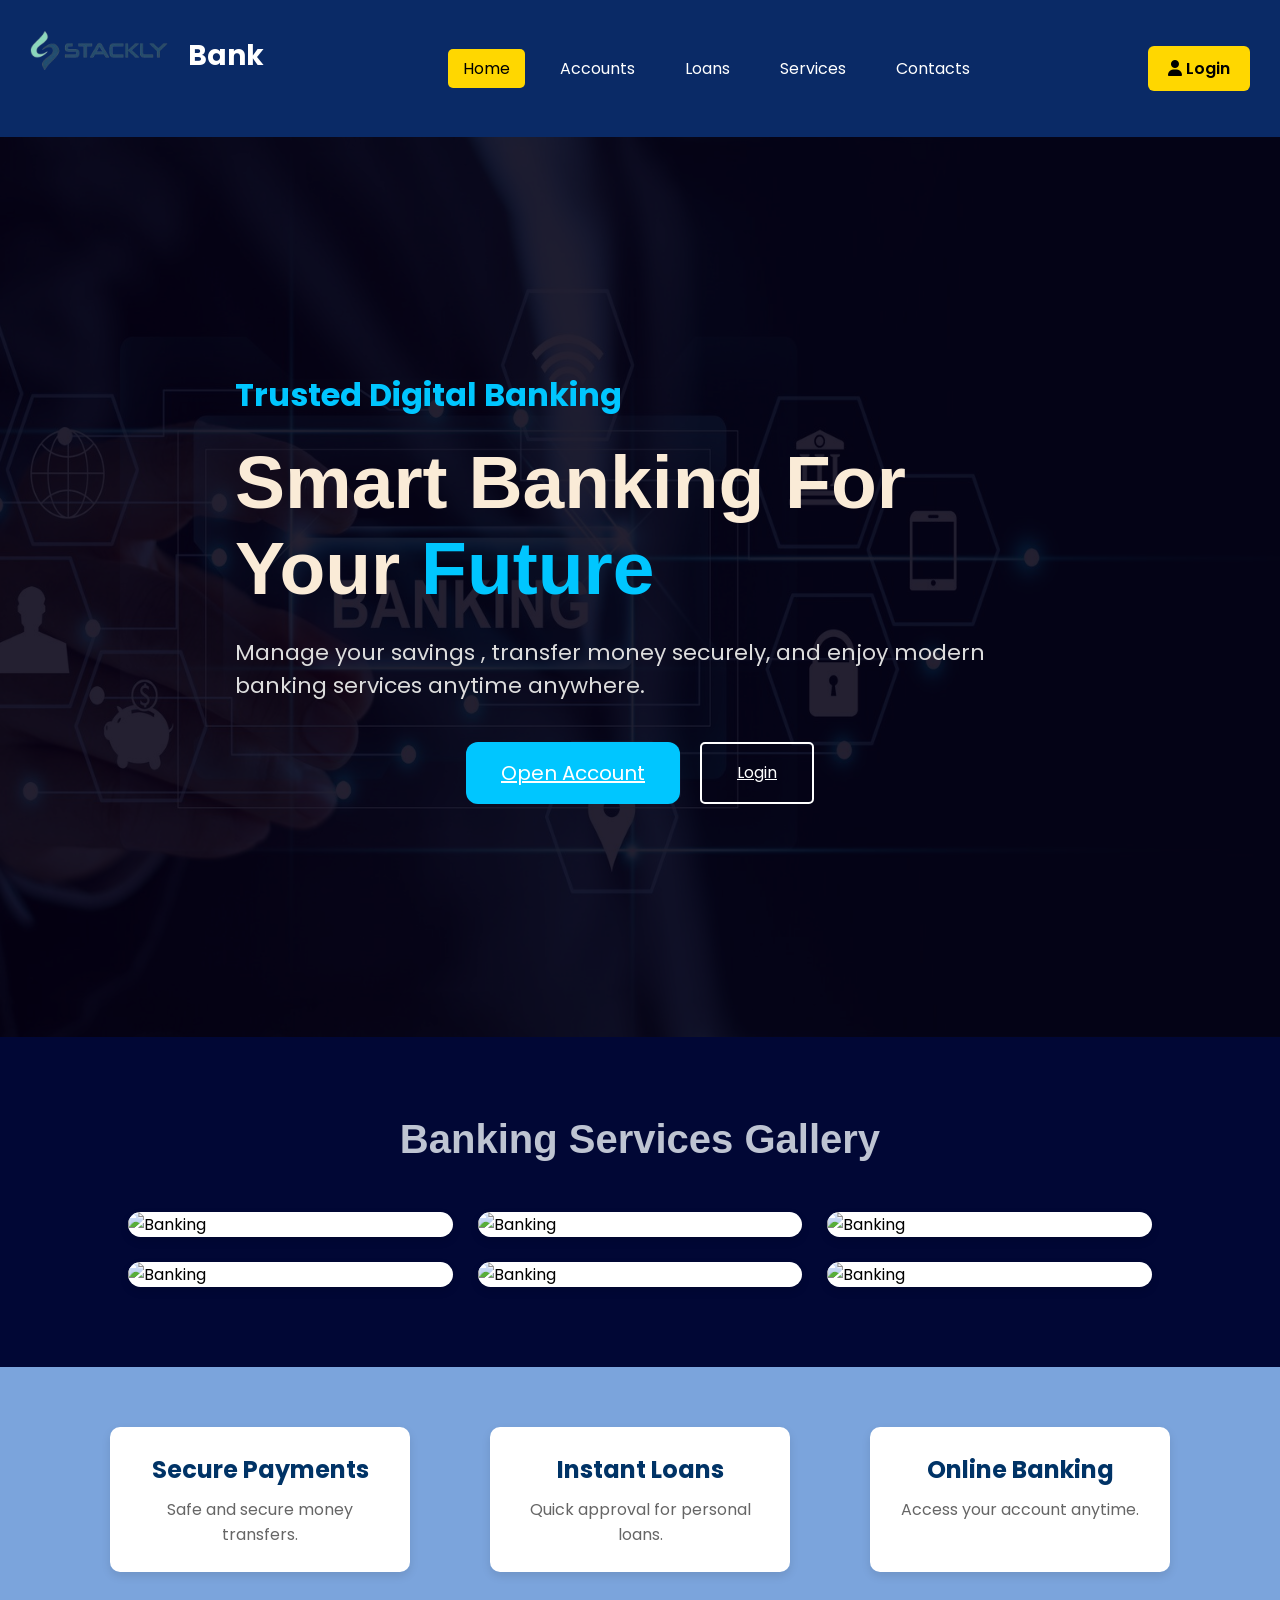
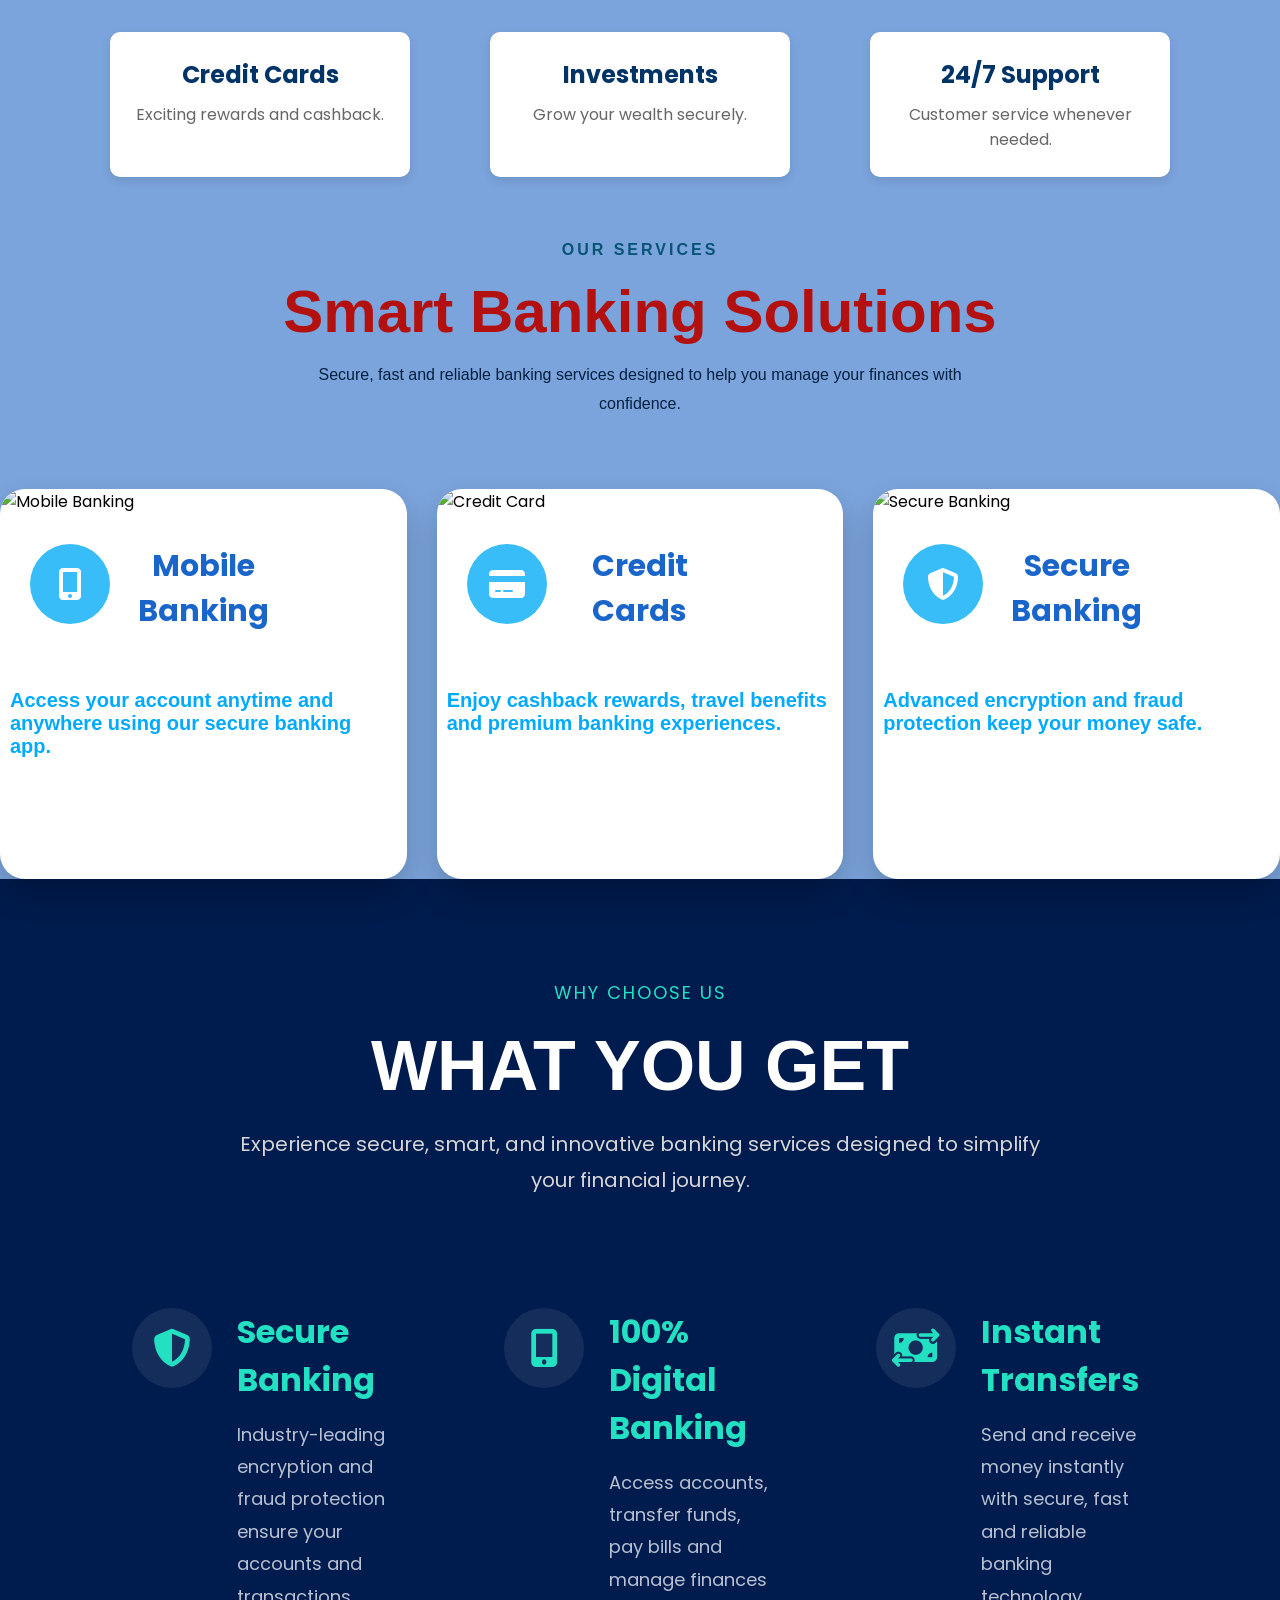
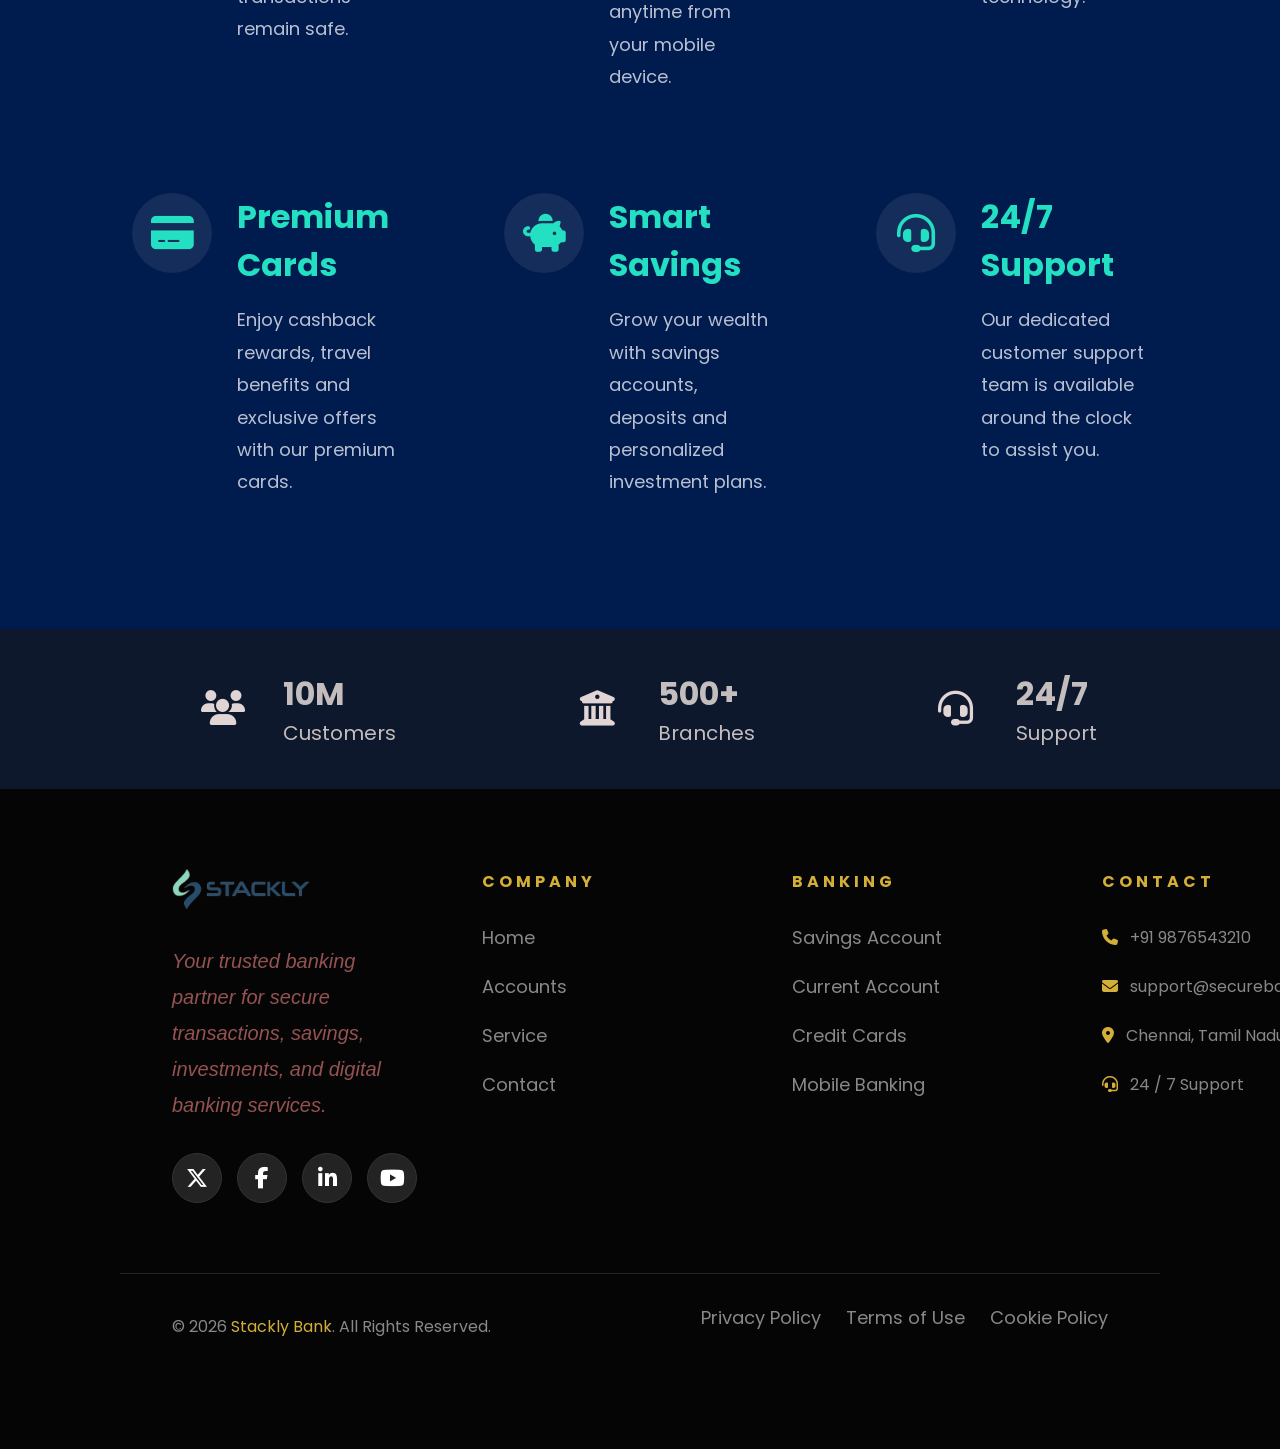
==== commit a6cb0635: "assign" ====
--- a/index.html
+++ b/index.html
@@ -1,4 +1,4 @@
-<!DOCTYPE html>
+﻿<!DOCTYPE html>
 <html lang="en">
 <head>
     <meta charset="UTF-8">
@@ -23,8 +23,8 @@
     
     <ul class="link">
     <li><a href="index.html" class="active">Home</a></li>
-    <li><a href="accounts.html">Accounts</a></li>
-    <li><a href="loans.html">Loans</a></li>
+    <li><a href="Accounts.html">Accounts</a></li>
+    <li><a href="Loans.html">Loans</a></li>
     <li><a href="Service.html">Services</a></li>
     <li><a href="contacts.html">Contacts</a></li>
 </ul>
@@ -32,11 +32,8 @@
         <i class="fa-solid fa-user"></i> Login
     </a>
 
-        <div class="menu-btn" id="menuBtn">☰
-           
-        </div>
-       
-    </nav>
+        <div class="menu-btn" id="menuBtn">&#9776;</div>
+</nav>
     
     </header>
   
@@ -93,13 +90,39 @@
 
 </section>
 
-   <section class="footer">
-    <div class="card">
-         
+   <section class="features">
+
+    <div class="card">
         <h2>Secure Payments</h2>
-        <p>Get instant personal and business loans.</p>
-    </div>
-   </section>
+        <p>Safe and secure money transfers.</p>
+    </div>
+
+    <div class="card">
+        <h2>Instant Loans</h2>
+        <p>Quick approval for personal loans.</p>
+    </div>
+
+    <div class="card">
+        <h2>Online Banking</h2>
+        <p>Access your account anytime.</p>
+    </div>
+
+    <div class="card">
+        <h2>Credit Cards</h2>
+        <p>Exciting rewards and cashback.</p>
+    </div>
+
+    <div class="card">
+        <h2>Investments</h2>
+        <p>Grow your wealth securely.</p>
+    </div>
+
+    <div class="card">
+        <h2>24/7 Support</h2>
+        <p>Customer service whenever needed.</p>
+    </div>
+
+</section>
 
    <section class="services">
 
@@ -121,6 +144,9 @@
             <div class="service-content">
                 <i class="fa-solid fa-mobile-screen-button"></i>
                 <h2>Mobile Banking</h2>
+                </div>
+                <div class="card-text">
+                
                 <p>
                     Access your account anytime and anywhere using
                     our secure banking app.
@@ -135,11 +161,14 @@
             <div class="service-content">
                 <i class="fa-solid fa-credit-card"></i>
                 <h2>Credit Cards</h2>
+                 </div>
+                 <div class="card-text">
                 <p>
                     Enjoy cashback rewards, travel benefits and
                     premium banking experiences.
                 </p>
-            </div>
+                </div>
+           
         </div>
 
         <div class="service-card">
@@ -149,6 +178,8 @@
             <div class="service-content">
                 <i class="fa-solid fa-shield-halved"></i>
                 <h2>Secure Banking</h2>
+                </div>
+                <div class="card-text">
                 <p>
                     Advanced encryption and fraud protection keep
                     your money safe.
@@ -317,7 +348,7 @@
                <a href="index.html">
         <img src="./images/Stackly_logo.png" class="img" alt="Stackly Logo">
     </a>
-                Bank
+                
             </h2>
 
             <p>
@@ -389,7 +420,7 @@
     <div class="footer-bottom">
 
         <p>
-            © 2026 <span>Stackly Bank</span>. All Rights Reserved.
+            &copy; 2026 <span>Stackly Bank</span>. All Rights Reserved.
         </p>
 
         <div class="footer-links">
@@ -405,4 +436,4 @@
  <script src="script.js"></script>
 
 </body>
-</html>+</html>
--- a/index.css
+++ b/index.css
@@ -1,3 +1,5 @@
+@import url('https://fonts.googleapis.com/css2?family=Poppins:wght@400;500;600;700;800&display=swap');
+
 *{
     margin: 0;
     padding: 0;
@@ -11,7 +13,7 @@
 body{
     /* background: #f5f7fa; */
     background: #578bd3c7;
-    font-family:'Poppins', sans-serif;
+    font-family: 'Poppins', Arial, sans-serif;
 }
 
 .heading{
@@ -24,6 +26,20 @@
     align-items: center;
     /* position: absolute; */
     /* top: 0; */
+}
+.card-text{
+    display:flex;
+    flex-direction:column;
+    height:200px;
+}
+
+.card-text p{
+    /* margin-top:auto; */
+    font-size: 20px;
+    color:#00aaff;
+    padding: 10px;
+    font-weight: bolder;
+    font-family: 'Segoe UI', Tahoma, Geneva, Verdana, sans-serif;
 }
 
 .logo span{
@@ -241,6 +257,7 @@
     display: grid;
     grid-template-columns: repeat(3,1fr);
     gap :25px
+   
 }
 .service-heading span, h1{
     font-family: 'Gill Sans', 'Gill Sans MT', Calibri, 'Trebuchet MS', sans-serif;
@@ -635,7 +652,7 @@
 
 body{
     margin:0;
-    font-family:Arial,sans-serif;
+    font-family:'Poppins', Arial, sans-serif;
 }
 
 .heading{
@@ -870,7 +887,8 @@
 }
 
 .service-card{
-    background:rgba(255,255,255,0.12);
+    /* background:rgba(255,255,255,0.12); */
+    background: white;
     backdrop-filter:blur(15px);
     border-radius:25px;
     overflow:hidden;
@@ -881,6 +899,7 @@
 .service-card:hover{
     transform:translateY(-12px);
 }
+
 
 .service-card img{
     width:100%;
@@ -903,6 +922,31 @@
     font-size:32px;
     margin-bottom:20px;
 }
+.features{
+    display:grid;
+    grid-template-columns:repeat(3, 1fr);
+    gap:20px;
+    padding:40px;
+    max-width:1200px;
+    margin:auto;
+}
+
+.card{
+    background:white;
+    padding:25px;
+    border-radius:10px;
+    text-align:center;
+    box-shadow:0 4px 10px rgba(0,0,0,0.1);
+}
+
+.card h2{
+    color:#003366;
+    margin-bottom:10px;
+}
+
+.card p{
+    color:#666;
+}
 
 .service-content h2{
     margin-bottom:15px;
@@ -951,7 +995,7 @@
     color:#d4af37;
     text-transform:uppercase;
     letter-spacing:4px;
-    font-size:14px;
+    font-size:16px;
     margin-bottom:30px;
 }
 
@@ -1030,6 +1074,17 @@
 .footer-links{
     display:flex;
     gap:25px;
+}
+.footer-box p{
+    
+     font-family: 'Inter', sans-serif;
+    font-size:20px;
+    font-weight:400;
+    color:#c76d6dbd;
+    line-height:1.8;
+    max-width:700px;
+    font-style:italic;
+    
 }
 
 .footer-links a{
@@ -1247,4 +1302,73 @@
     .box p{
         font-size: 16px;
     }
-}+}
+
+/* Shared navbar fixes */
+.heading{
+    z-index: 10;
+}
+
+.link li a:hover,
+.link a:hover,
+.link a.active{
+    font-size: inherit;
+}
+
+.menu-btn{
+    line-height: 1;
+    user-select: none;
+}
+
+@media(max-width:768px){
+    .heading{
+        gap: 14px;
+        flex-wrap: wrap;
+        padding: 16px 20px;
+    }
+
+    .login-btn{
+        margin-left: auto;
+        padding: 9px 14px;
+    }
+
+    .menu-btn{
+        display: block;
+    }
+
+    .link{
+        z-index: 20;
+        order: 4;
+        top: 100%;
+    }
+}
+
+@media(max-width:480px){
+    .logo span{
+        font-size: 22px;
+        padding: 10px;
+    }
+
+    .login-btn{
+        font-size: 14px;
+        padding: 8px 12px;
+    }
+}
+.features{
+    display:grid;
+    grid-template-columns:repeat(3, 1fr);
+    gap:20px;
+    padding:40px;
+}
+
+@media(max-width:768px){
+    .features{
+        grid-template-columns:repeat(2, 1fr);
+    }
+}
+
+@media(max-width:480px){
+    .features{
+        grid-template-columns:1fr;
+    }
+}
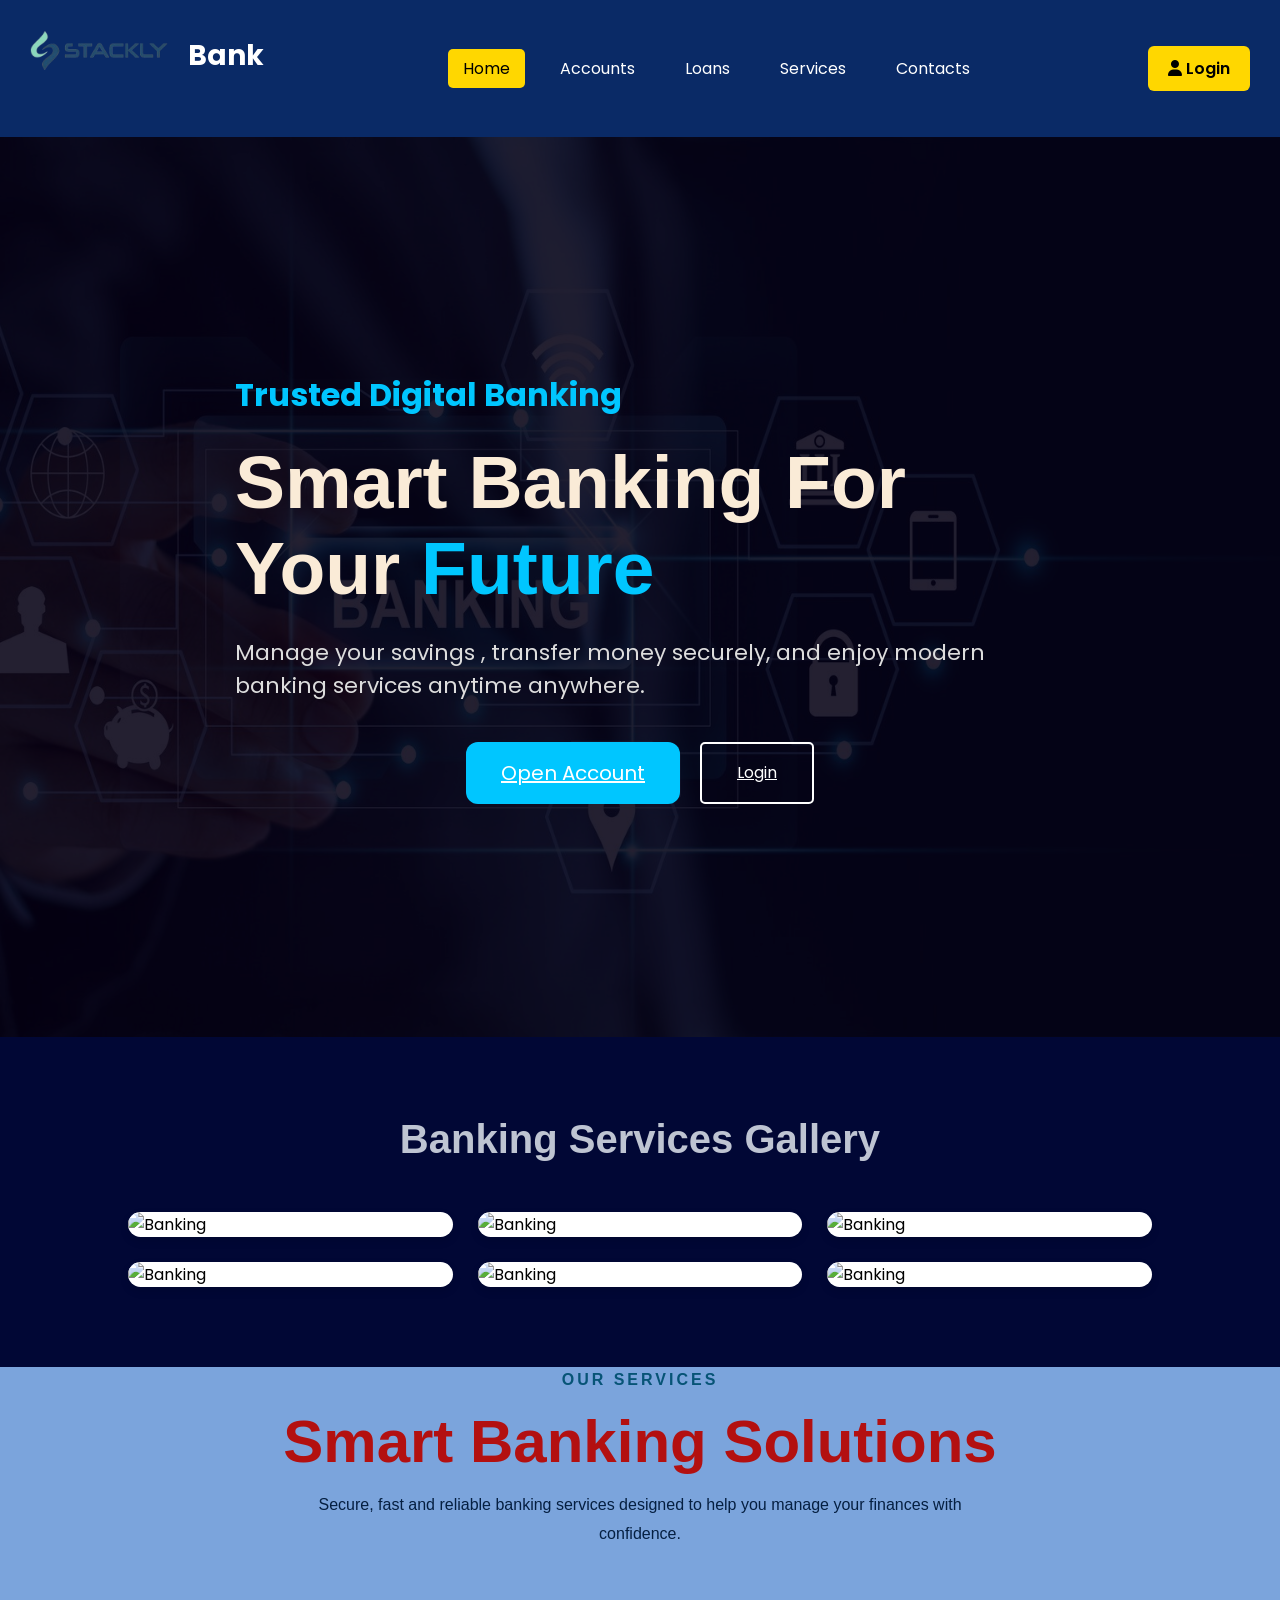
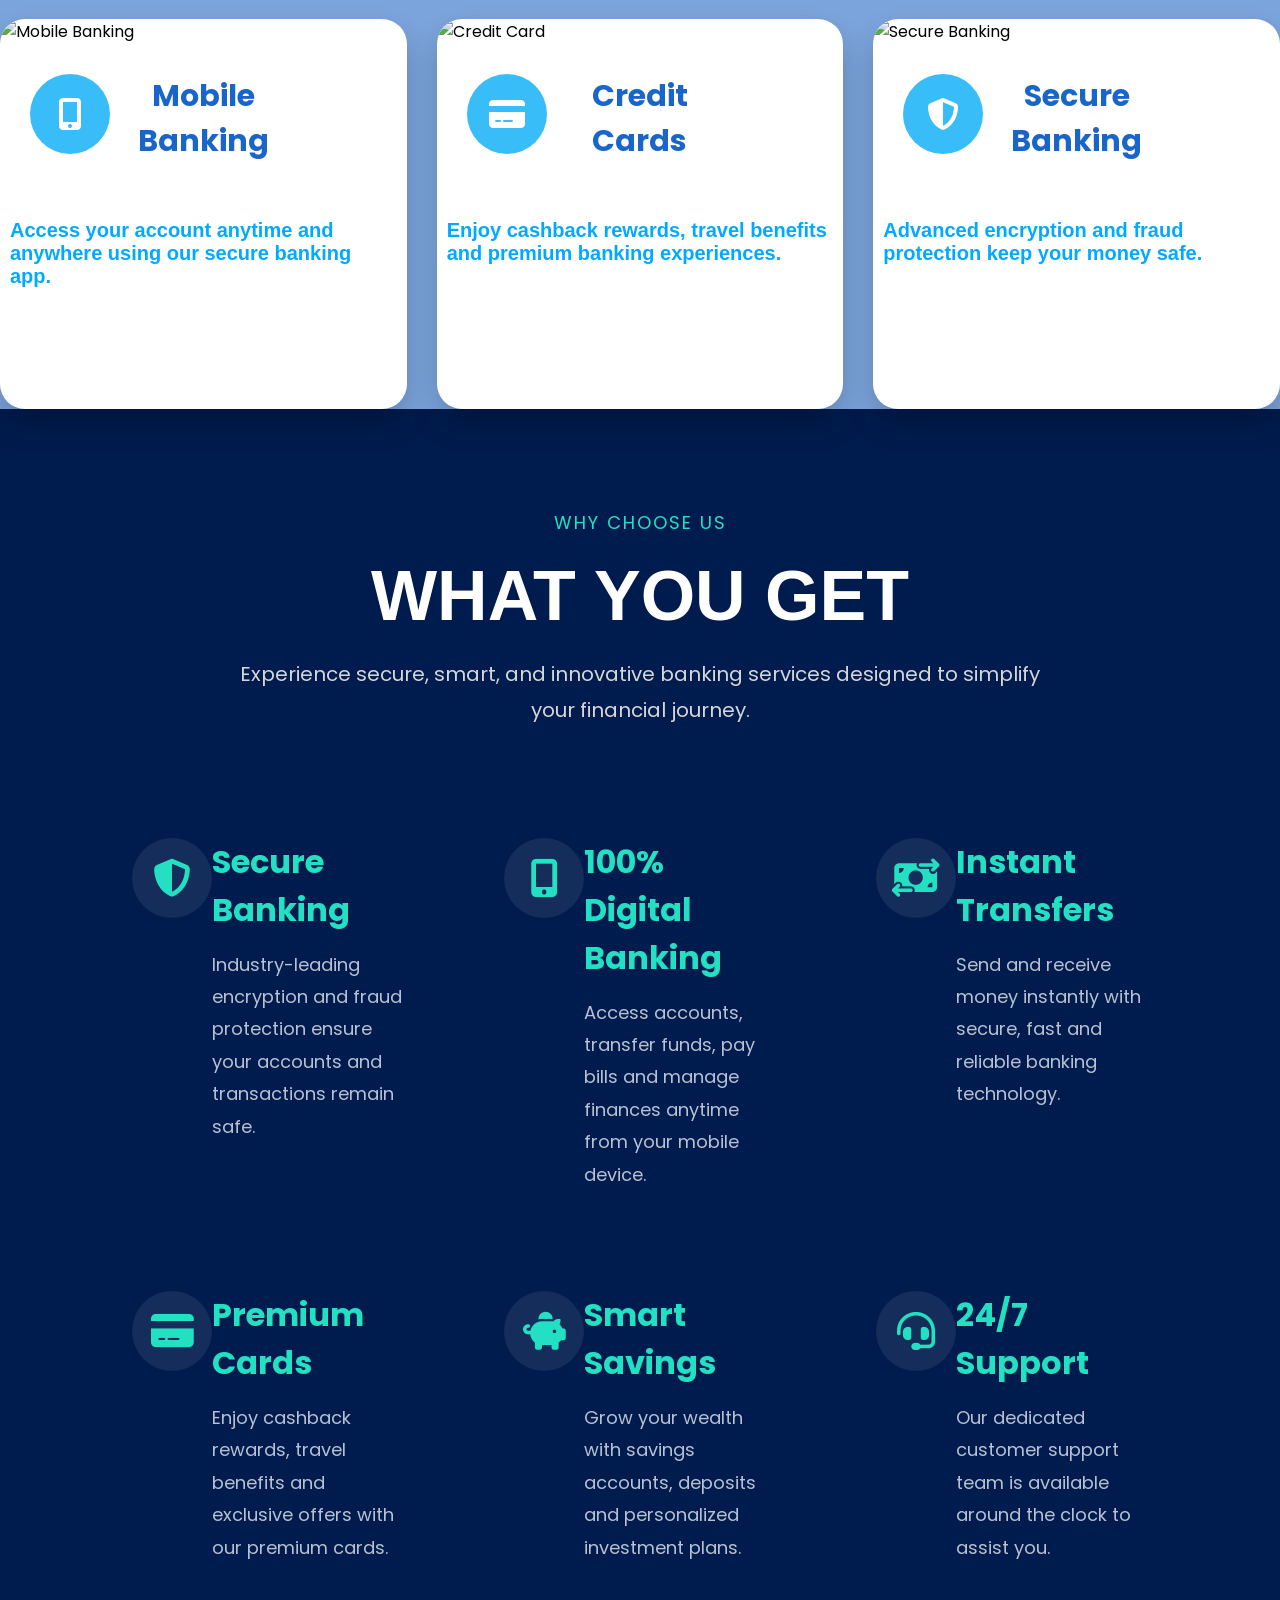
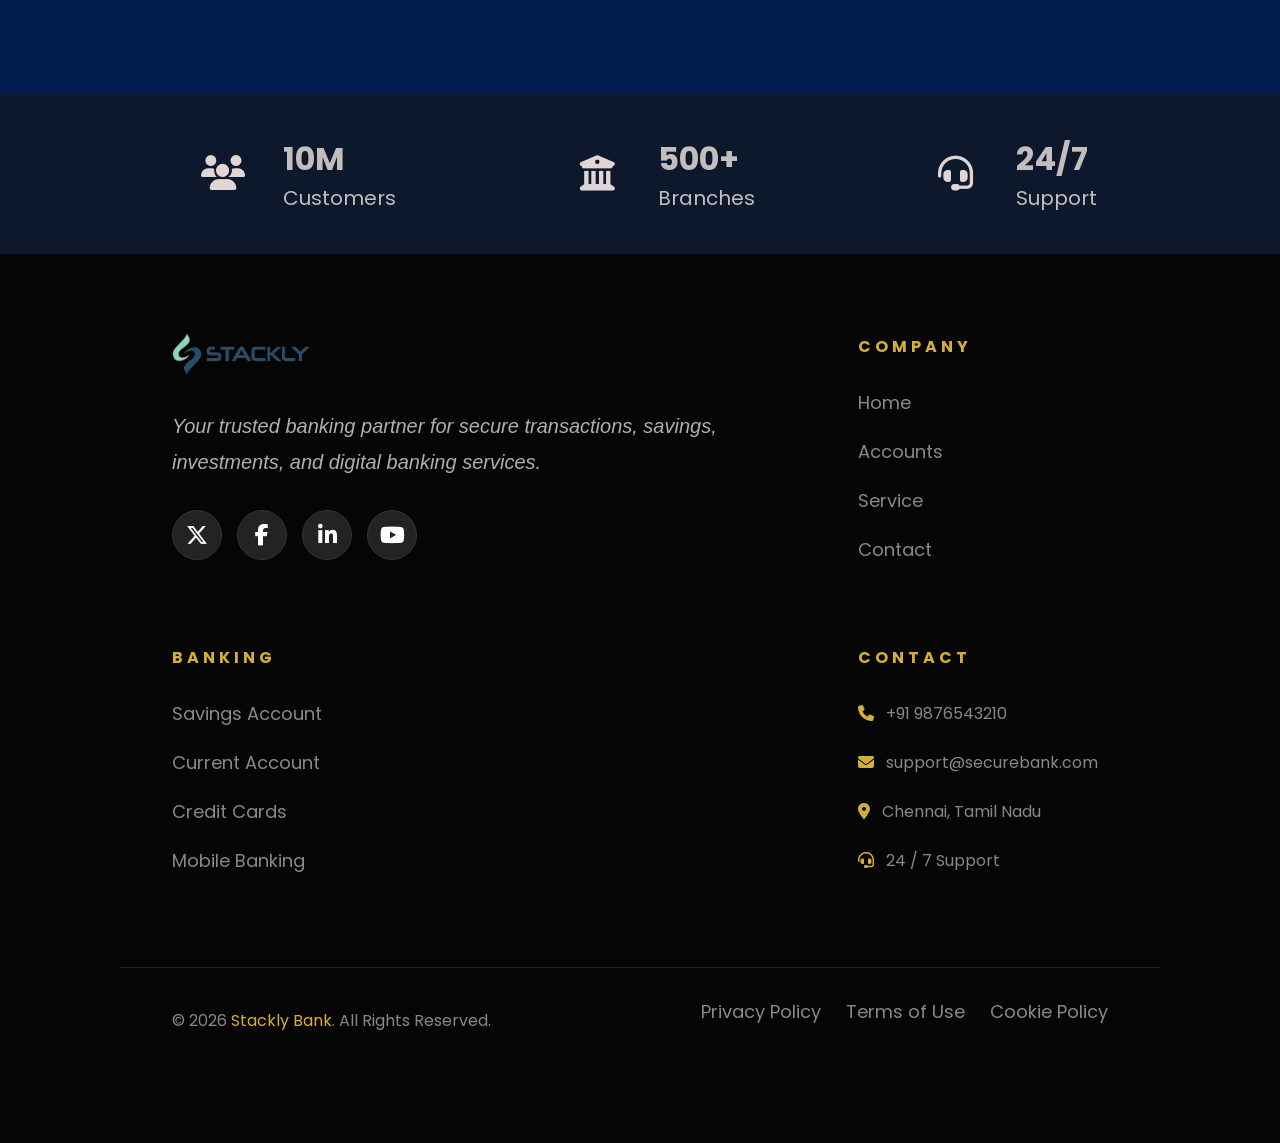
==== commit 2aa58877: "change" ====
--- a/index.html
+++ b/index.html
@@ -90,7 +90,7 @@
 
 </section>
 
-   <section class="features">
+   <!-- <section class="features">
 
     <div class="card">
         <h2>Secure Payments</h2>
@@ -123,7 +123,7 @@
     </div>
 
 </section>
-
+ -->
    <section class="services">
 
     <div class="service-heading">
--- a/index.css
+++ b/index.css
@@ -360,7 +360,7 @@
 
 .footer-box p{
   line-height: 1.8;
-  color: #d6d6d6;
+  color: #ffffff;
   max-width: 340px;
   font-size: 17px;
 }
@@ -450,7 +450,7 @@
 
 .feature-card{
     display:flex;
-    gap:25px;
+    /* gap:25px; */
     padding:30px;
     border-radius:20px;
     transition:.4s;
@@ -970,7 +970,7 @@
     margin:auto;
 
     display:grid;
-    grid-template-columns:2fr 1fr 1fr 1.5fr;
+    grid-template-columns:3fr 1fr ;
     gap:60px;
 }
 
@@ -1080,7 +1080,7 @@
      font-family: 'Inter', sans-serif;
     font-size:20px;
     font-weight:400;
-    color:#c76d6dbd;
+    color:#edeaeabd;
     line-height:1.8;
     max-width:700px;
     font-style:italic;
@@ -1275,6 +1275,7 @@
 
 @media(max-width:480px){
 
+    
     .logo{
         font-size: 30px;
     }
@@ -1324,7 +1325,7 @@
     .heading{
         gap: 14px;
         flex-wrap: wrap;
-        padding: 16px 20px;
+        /* padding: 16px 20px; */
     }
 
     .login-btn{
@@ -1372,3 +1373,4 @@
         grid-template-columns:1fr;
     }
 }
+
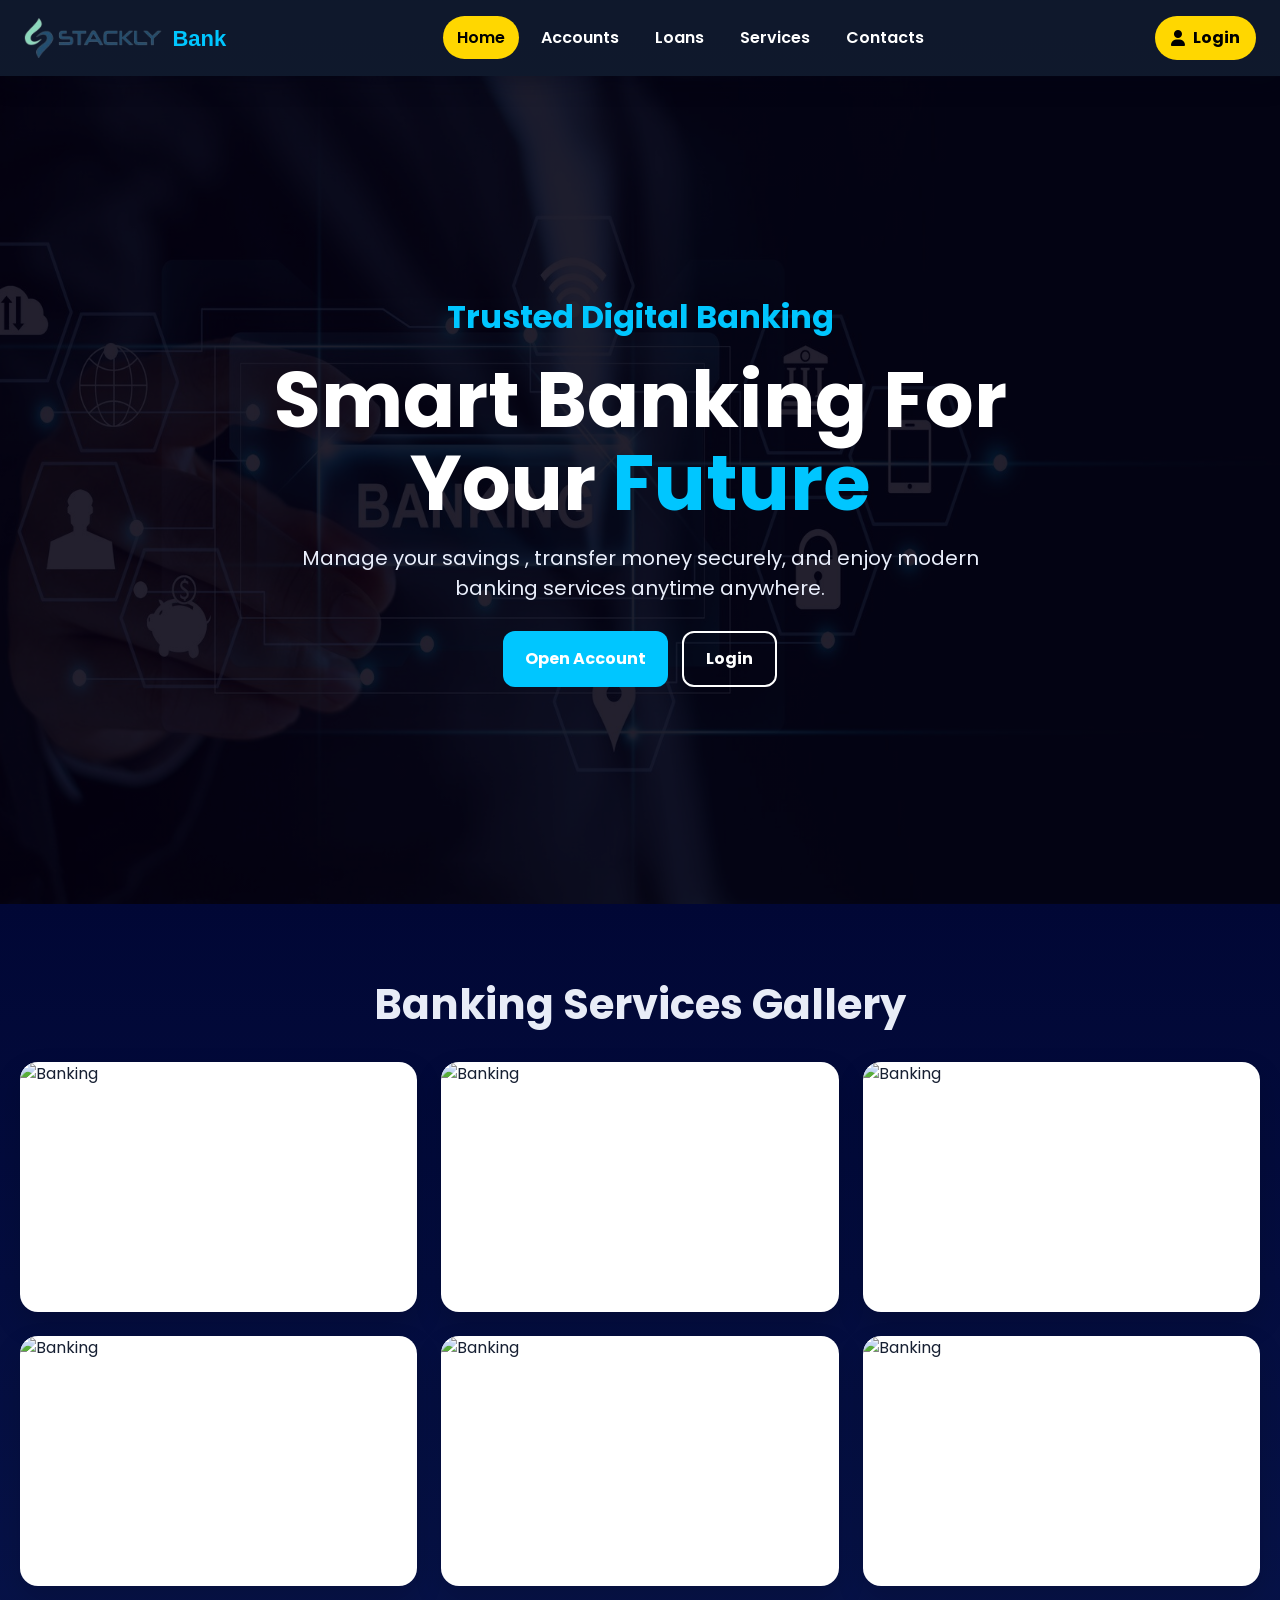
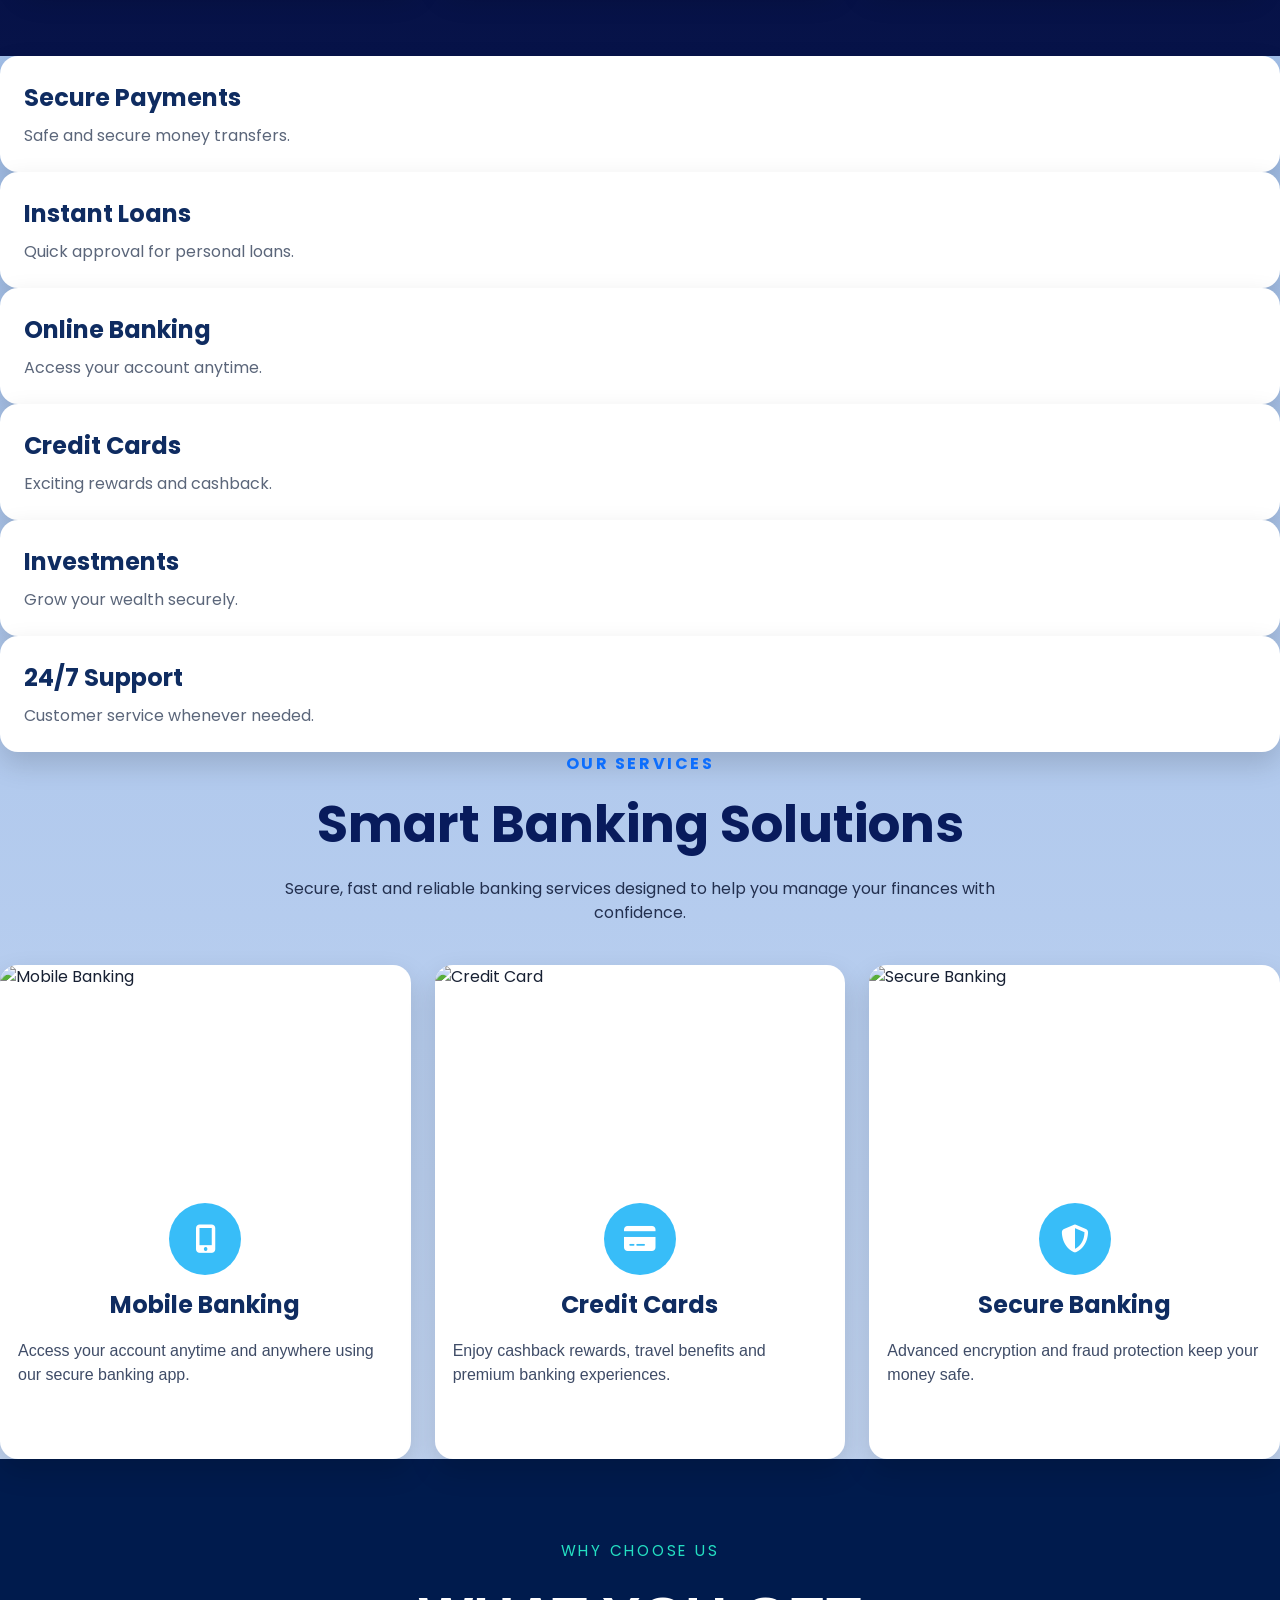
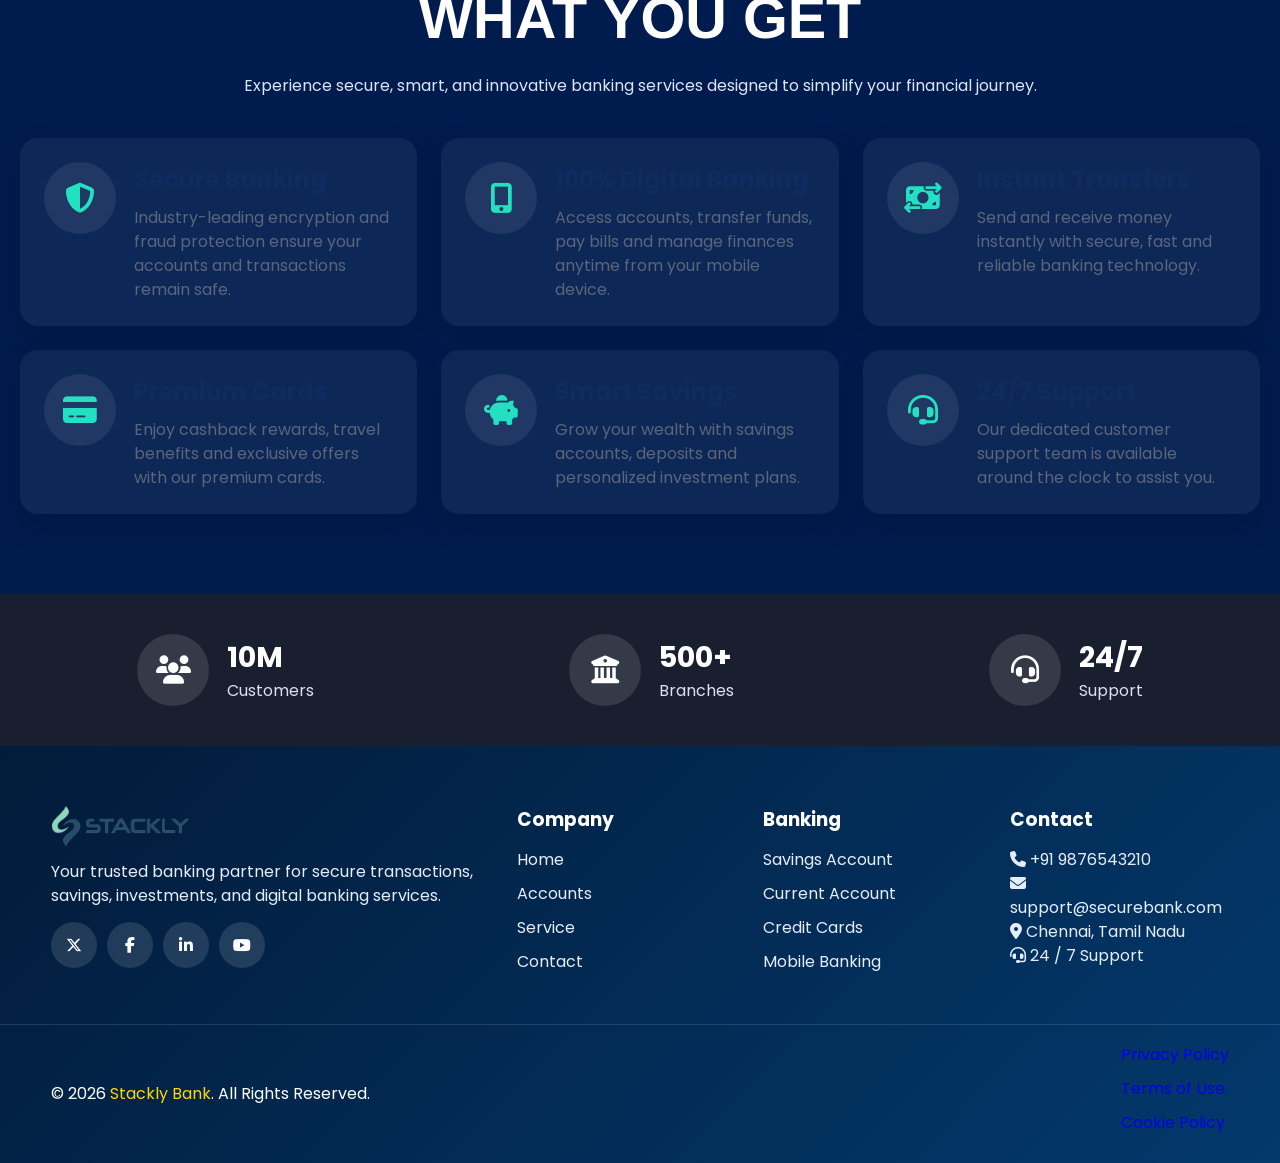
==== commit 2ffd3340: "new assign" ====
--- a/index.html
+++ b/index.html
@@ -90,7 +90,7 @@
 
 </section>
 
-   <!-- <section class="features">
+    <section class="features">
 
     <div class="card">
         <h2>Secure Payments</h2>
@@ -122,8 +122,7 @@
         <p>Customer service whenever needed.</p>
     </div>
 
-</section>
- -->
+</section> 
    <section class="services">
 
     <div class="service-heading">
--- a/index.css
+++ b/index.css
@@ -1,1376 +1,119 @@
 @import url('https://fonts.googleapis.com/css2?family=Poppins:wght@400;500;600;700;800&display=swap');
 
-*{
-    margin: 0;
-    padding: 0;
-    box-sizing: border-box;
+:root {
+  --nav-bg: #010615e1;
+  --nav-text: #ffffff;
+  --accent: #ffd700;
+  --accent-2: #00c6ff;
+  --primary: #0a2a66;
+  --surface: #ffffff;
+  --muted: #5b667a;
+  --shadow: 0 12px 28px rgba(0, 0, 0, 0.15);
 }
 
-html {
-    scroll-behavior: smooth;
-}
+* { margin: 0; padding: 0; box-sizing: border-box; }
+html { scroll-behavior: smooth; }
+body { background: linear-gradient(180deg, #578bd3c7 0%, #dfe9fb 100%); font-family: 'Poppins', Arial, sans-serif; color: #172033; line-height: 1.5; }
+img { display: block; max-width: 100%; }
+a { text-decoration: none; }
 
-body{
-    /* background: #f5f7fa; */
-    background: #578bd3c7;
-    font-family: 'Poppins', Arial, sans-serif;
-}
+.heading { width: 100%; padding: 16px 24px; display: flex; align-items: center; justify-content: space-between; gap: 18px; background: var(--nav-bg); position: sticky; top: 0; z-index: 1000; box-shadow: 0 8px 20px rgba(1, 6, 21, 0.25); }
+.logo { display: flex; align-items: center; gap: 10px; font-size: 22px; font-weight: 800; color: #fff; }
+.logo span { color: var(--accent-2); }
+.logo img { height: 40px; width: auto; object-fit: contain; transition: transform 0.25s ease; }
+.logo img:hover { transform: scale(1.04); }
+.link { display: flex; align-items: center; gap: 8px; list-style: none; }
+.link li a { color: var(--nav-text); padding: 10px 14px; border-radius: 999px; transition: 0.25s ease; font-weight: 600; }
+.link li a:hover, .link li a.active { background: var(--accent); color: #000; }
+.login-btn { display: inline-flex; align-items: center; gap: 8px; text-decoration: none; background: var(--accent); color: #000; padding: 10px 16px; border-radius: 999px; font-weight: 700; transition: 0.25s ease; }
+.login-btn:hover { background: #fff; color: #0a2a66; transform: translateY(-2px); }
+.menu-btn { display: none; align-items: center; justify-content: center; width: 44px; height: 44px; border-radius: 10px; background: rgba(255, 255, 255, 0.14); color: #fff; font-size: 24px; cursor: pointer; user-select: none; line-height: 1; }
 
-.heading{
-    width: 100%;
-    padding: 20px 60px;
-    position: relative;
-    display: flex;
-    background-color:  #010615e1;
-    justify-content: space-between;
-    align-items: center;
-    /* position: absolute; */
-    /* top: 0; */
-}
-.card-text{
-    display:flex;
-    flex-direction:column;
-    height:200px;
-}
+.content { min-height: 92vh; display: flex; align-items: center; justify-content: center; text-align: center; padding: 90px 20px; background: linear-gradient(rgba(0, 0, 0, 0.55), rgba(0, 0, 0, 0.55)), url('./digital_bank.jpg') center/cover no-repeat; position: relative; }
+.para { position: absolute; inset: 0; background: rgba(5, 1, 20, 0.72); }
+.main-content { position: relative; max-width: 900px; z-index: 1; }
+.main-content h3 { color: var(--accent-2); font-size: clamp(1.35rem, 4vw, 2rem); margin-bottom: 18px; }
+.main-content h1 { color: #fff; font-size: clamp(2.8rem, 8vw, 4.8rem); line-height: 1.08; margin-bottom: 18px; }
+.main-content h1 span { color: var(--accent-2); }
+.main-content p { color: #e9eefb; font-size: clamp(1rem, 2vw, 1.25rem); margin-bottom: 28px; max-width: 720px; margin-left: auto; margin-right: auto; }
+.buttons { display: flex; justify-content: center; gap: 14px; flex-wrap: wrap; }
+.press, .learn { display: inline-flex; align-items: center; justify-content: center; padding: 14px 22px; border-radius: 12px; font-weight: 700; transition: 0.25s ease; }
+.press { background: var(--accent-2); color: #fff; }
+.press:hover { background: #0099cc; color: #fff; transform: translateY(-2px); }
+.learn { background: transparent; color: #fff; border: 2px solid #fff; }
+.learn:hover { background: #fff; color: #000; }
 
-.card-text p{
-    /* margin-top:auto; */
-    font-size: 20px;
-    color:#00aaff;
-    padding: 10px;
-    font-weight: bolder;
-    font-family: 'Segoe UI', Tahoma, Geneva, Verdana, sans-serif;
-}
+.footer, .services, .gallery, .bank-features, .features, .new { width: 100%; }
+.card, .card1, .service-card, .feature-card, .form-container, .page .card { background: var(--surface); box-shadow: var(--shadow); border-radius: 18px; }
+.card, .card1 { padding: 24px; }
+.card h2, .card1 h2, .service-content h2, .feature-content h2 { color: #0f2c61; margin-bottom: 8px; }
+.card p, .card1 p, .service-content p, .feature-content p { color: var(--muted); }
 
-.logo span{
-    color: #00c6ff;
-    padding: 20px;
-}
-.logo {
-    display: flex;
-    align-items: center;
-       font-size: 20px;
-    font-weight: bold;
-}
+.service { padding: 70px 20px; text-align: center; }
+.service-heading { text-align: center; margin-bottom: 40px; }
+.service-heading span { color: #0d6efd; letter-spacing: 0.16em; text-transform: uppercase; font-weight: 700; }
+.service-heading h1 { font-size: clamp(2rem, 6vw, 3.2rem); color: #081b5c; margin: 10px 0 14px; }
+.service-heading p { color: #23304f; max-width: 760px; margin: 0 auto; }
+.service-container, .features-grid, .gallery-container { display: grid; gap: 24px; }
+.service-container { grid-template-columns: repeat(3, 1fr); }
+.features-grid { grid-template-columns: repeat(3, 1fr); }
+.gallery-container { grid-template-columns: repeat(3, 1fr); }
+.service-card { overflow: hidden; transition: transform 0.35s ease, box-shadow 0.35s ease; }
+.service-card:hover, .gallery-card:hover { transform: translateY(-6px); box-shadow: 0 18px 30px rgba(0, 0, 0, 0.18); }
+.service-card img { width: 100%; height: 220px; object-fit: cover; }
+.service-content { padding: 18px 18px 8px; text-align: center; }
+.service-content i { width: 72px; height: 72px; line-height: 72px; border-radius: 50%; background: #38bdf8; color: #fff; font-size: 28px; margin-bottom: 12px; }
+.card-text { display: flex; flex-direction: column; min-height: 120px; padding: 0 18px 18px; }
+.card-text p { color: #3f4c67; font-size: 1rem; padding: 0; font-weight: 500; font-family: 'Segoe UI', Tahoma, Geneva, Verdana, sans-serif; }
 
-.logo img {
-    height: 40px;
-    width: auto;
-    object-fit: contain;
-}
-.img{
-    color: #00aaff;
-}
+.gallery { padding: 70px 20px; background: linear-gradient(180deg, #010735, #071349); }
+.gallery h1 { text-align: center; font-size: clamp(2rem, 6vw, 2.6rem); color: #e8ecf7; margin-bottom: 26px; }
+.gallery-card { overflow: hidden; border-radius: 18px; background: #fff; box-shadow: var(--shadow); position: relative; animation: fadeUp 0.8s ease both; }
+.gallery-card img { width: 100%; height: 250px; object-fit: cover; transition: transform 0.45s ease; }
+.gallery-card:hover img { transform: scale(1.08) rotate(1deg); }
+@keyframes fadeUp { from { opacity: 0; transform: translateY(26px); } to { opacity: 1; transform: translateY(0); } }
 
-.logo img:hover {
-    transform: scale(1.05);
-    transition: 0.3s ease;
-}
-.link{
-    display: flex;
-    list-style: none;
-    gap: 25px;
-}
-.link li a {
-    text-decoration: none;
-    color: white;
-    padding: 8px 15px;
-    transition: 0.3s ease;
-    border-radius: 5px;
-}
+.bank-features { background: #001b4d; padding: 80px 20px; }
+.section-title { text-align: center; margin-bottom: 40px; }
+.section-title span { color: #24e0c2; text-transform: uppercase; letter-spacing: 0.18em; font-size: 0.95rem; }
+.section-title h1 { color: #fff; font-size: clamp(2rem, 7vw, 3.6rem); margin: 12px 0; font-weight: 800; }
+.section-title p { color: #dce5f5; max-width: 820px; margin: 0 auto; font-size: 1rem; }
+.feature-card { display: flex; gap: 18px; padding: 24px; border-radius: 18px; background: rgba(255, 255, 255, 0.05); transition: transform 0.3s ease, background 0.3s ease; }
+.feature-card:hover { transform: translateY(-6px); background: rgba(255, 255, 255, 0.08); }
+.feature-icon { min-width: 72px; height: 72px; border-radius: 50%; background: rgba(255, 255, 255, 0.08); display: flex; align-items: center; justify-content: center; }
+.feature-icon i { font-size: 30px; color: #24e0c2; }
 
-.link li a:hover {
-    background: #ffd700;
-    color: #000;
-    transform: translateY(-2px);
-    font-size: 18px;
-}
+.new { display: flex; justify-content: space-around; align-items: center; gap: 20px; padding: 40px 20px; background: #010615e1; color: #ddd; flex-wrap: wrap; }
+.box { display: flex; align-items: center; gap: 18px; }
+.another { width: 72px; height: 72px; border-radius: 50%; background: rgba(255, 255, 255, 0.12); display: flex; align-items: center; justify-content: center; }
+.another i { font-size: 28px; color: #fff; }
+.box h2 { font-size: 1.8rem; color: #fff; }
+.box p { font-size: 1rem; color: #dbe1ef; }
 
-/* .link li a.active {
-    background-color: #ffd700;
-    color: #000;
-} */
-.menu-btn{
-    display: none;
-    cursor: pointer;
-    padding: 10px 14px;
-    background: rgba(255,255,255,0.15);
-    border-radius: 8px;
-    color: white;
-    font-size: 24px;
-}
-.login-btn{
-    text-decoration: none;
-    background: #ffd700;
-    color: #000;
-    padding: 10px 20px;
-    border-radius: 6px;
-    font-weight: 600;
-    transition: 0.3s ease;
-}
+footer, .bank-footer { background: linear-gradient(135deg, #021b3a, #03396c); color: #fff; }
+.bank-footer { padding-top: 60px; }
+.footer-container { width: 92%; margin: 0 auto; display: grid; grid-template-columns: 2fr 1fr 1fr 1fr; gap: 28px; padding-bottom: 40px; }
+.footer-box h2, .footer-box h3 { color: #fff; margin-bottom: 14px; }
+.footer-box p, .footer-box li, .footer-box a { color: #e5edf9; }
+.footer-box ul { list-style: none; }
+.footer-links a, .footer-box ul li a { display: block; margin-bottom: 10px; transition: 0.25s ease; }
+.footer-links a:hover, .footer-box ul li a:hover { color: #00c6ff; padding-left: 4px; }
+.social-icons { display: flex; gap: 10px; margin-top: 14px; flex-wrap: wrap; }
+.social-icons a { width: 46px; height: 46px; border-radius: 50%; background: rgba(255, 255, 255, 0.12); display: flex; align-items: center; justify-content: center; color: #fff; transition: 0.25s ease; }
+.social-icons a:hover { background: #00c6ff; transform: translateY(-3px); }
+.footer-bottom { border-top: 1px solid rgba(255, 255, 255, 0.12); padding: 18px 4%; display: flex; justify-content: space-between; align-items: center; gap: 12px; flex-wrap: wrap; }
+.footer-bottom span { color: #ffd700; }
 
-.login-btn:hover{
-    background: #fff;
-    color: #0a2a66;
-    transform: translateY(-2px);
-}
+.form-container { width: min(94vw, 420px); margin: 50px auto; padding: 30px; }
+.form-container h1 { text-align: center; margin-bottom: 18px; color: #0a2a66; }
+.form-container form, .contact-form { display: flex; flex-direction: column; gap: 12px; }
+.form-container input, .form-container select, .contact-form input, .contact-form textarea { width: 100%; padding: 12px; border: 1px solid #cfd8e8; border-radius: 8px; font: inherit; }
+.form-container button, .contact-form button { padding: 12px; background: #0b2c6b; color: #fff; border: none; border-radius: 8px; cursor: pointer; font-weight: 700; }
+.form-container button:hover, .contact-form button:hover { background: #153f92; }
+.page { padding: 60px 20px; text-align: center; }
+.page .card { max-width: 420px; margin: 18px auto; padding: 20px; }
 
-.login-container{
-    max-width:400px;
-    margin:100px auto;
-    padding:30px;
-    box-shadow:0 0 10px rgba(0,0,0,0.1);
-    border-radius:10px;
-    text-align:center;
-}
-
-.login-container input{
-    width:100%;
-    padding:12px;
-    margin:10px 0;
-    border:1px solid #ccc;
-    border-radius:5px;
-}
-
-.login-container button{
-    width:100%;
-    padding:12px;
-    background:#0a2a66;
-    color:white;
-    border:none;
-    border-radius:5px;
-    cursor:pointer;
-}
-
-.login-container button:hover{
-    background:#ffd700;
-    color:black;
-}
-
-/* .link li a:hover{
-    background: #00c6ff;
-} */
-.content{
-    width: 100%;
-   height: 100vh;
-   background:url(./digital_bank.jpg) no-repeat center center/cover;
-   position: relative;
-   display: flex;
-   justify-content: center;
-   align-items: center;
-   text-align: center;
-}
-.para{
-    position: absolute;
-    padding: 20px;
-    width: 100%;
-    height: 100%;
-    background: rgba(5, 1, 20, 0.875);
-}
-.main-content{
-    position: relative;
-    max-width: 850px;
-    padding: 20px;
-}
-.main-content h3{
-    color: #00c6ff;
-    font-size: 32px;
-    margin-bottom: 20px;
-}
-.main-content h1{
-    color: antiquewhite;
-    font-size: 75px;
-    margin-bottom: 25px;
-}
-.main-content h1 span{
-    color: #00c6ff;
-}
-.main-content p{
-    color: #ddd;
-    font-size: 22px;
-    margin-bottom: 40px;
-}
-.buttons{
-    display: flex;
-    justify-content: center;
-    gap: 20px;   
-}
-.press{
-    padding: 16px 35px;
-    border: none;
-    border-radius: 12px;
-    font-size: 20px;
-    background: #00c6ff;
-    color: white;
-}
-.press:hover{
-    background: #0099cc;
-}
-.learn{
-    background: transparent;
-    border: 2px solid white;
-    color: white;
-    padding: 16px 35px;
-    border-radius: 5px;
-}
-.learn:hover{
-    background: white;
-    color: black;
-}
-.footer{
-    display: flex;
-    justify-content: center;
-    gap: 30px;
-    padding: 80px 50px;
-    flex-wrap: wrap;
-}
-.card{
-    background: white;
-    width: 300px;
-    padding: 30px;
-    border-radius: 12px;
-    text-align: center;
-    box-shadow: 0 5px 15px rgba(0,0,0,0.1);
-}
-.card h2{
-    margin-bottom: 15px;
-    color: #00aaff;
-}
-.card p{
-    color: #555;
-}
-.service{
-    width: 100%;
-    padding: 50px 8%;
-    text-align: center;
-}
-.service-content .service-card{
-    background: white;
-}
-.service h1{
-    font-size: 48px;
-    color: #081b5c;
-    margin-bottom: 40px;
-    font-style: italic;
-}
-.service-content{
-    display: grid;
-    grid-template-columns: repeat(3,1fr);
-    gap :25px
-   
-}
-.service-heading span, h1{
-    font-family: 'Gill Sans', 'Gill Sans MT', Calibri, 'Trebuchet MS', sans-serif;
-}
-.service-heading p{
-    font-family: 'Lucida Sans', 'Lucida Sans Regular', 'Lucida Grande', 'Lucida Sans Unicode', Geneva, Verdana, sans-serif;
-}
-.card1{
-    background: #fff;
-    border-radius: 15px;
-    padding: 25px;
-    display: flex;
-    align-items: center;
-    gap: 20px;
-    box-shadow: 0 5px 12px rgba(0,0,0,0.08);
-}
-.icon{
-    width: 96px;
-    height: 90px;
-    background: #d3d6dc;
-    border-radius: 50%;
-    display: flex;
-    justify-content: center;
-    align-items: center;
-    
-}
-.icon i{
-    font-size: 40px;
-    color: #5288df;
-}
-.content{
-    text-align: left;
-}
-.content h2{
-    color: #818593;
-    margin-bottom: 10px;
-    font-size: 20px;
-}
-.new{
-    width: 100%;
-    padding: 40px 8%;
-    display: flex;
-    justify-content: space-around;
-    align-items: center;
-    margin-top: 0px;
-    background-color: #010615e1;
-}
-.box{
-    display: flex;
-    align-items: center;
-    gap: 20px;
-    color: rgb(196, 189, 189);
-}
-.another{
-    width: 80px;
-    height: 80px;
-    background: rgba (255,255,255,0.1);
-    border-radius: 50%;
-    display: flex;
-    justify-content: center;
-    align-items: center;
-}
-.another i{
-    font-size: 35px;
-   color: rgb(224, 212, 212);
-}
-.box h2{
-    font-size: 32px;
-}
-.box p{
-    font-size: 20px;
-}
-
-footer{
-  background: linear-gradient(to right, #021b3a, #03396c);
-  color: white;
-  padding: 70px 120px;
-}
-
-.footer-container{
-  display: flex;
-  justify-content: space-between;
-  flex-wrap: wrap;
-  gap: 50px;
-}
-
-.footer-box{
-  flex: 1;
-  min-width: 250px;
-}
-
-.footer-box h2{
-  font-size: 24px;
-  margin-bottom: 25px;
-  font-weight: 700;
-  color: #ffffff;
-  /* padding: 10px; */
-  gap: 5px;
-}
-
-.footer-box p{
-  line-height: 1.8;
-  color: #ffffff;
-  max-width: 340px;
-  font-size: 17px;
-}
-
-
-.footer-links a{
-  display: block;
-  text-decoration: none;
-  color: white;
-  margin-bottom: 18px;
-  font-size: 18px;
-  transition: 0.3s;
-}
-
-.footer-links a:hover{
-  color: #00c6ff;
-  padding-left: 5px;
-}
-
-
-
-.social-icons{
-  display: flex;
-  gap: 18px;
-  margin-top: 10px;
-}
-.gallery h1{
-    font-family: Impact, Haettenschweiler, 'Arial Narrow Bold', sans-serif;
-}
-
-.social-icons a{
-  width: 58px;
-  height: 58px;
-  border-radius: 50%;
-  background: rgba(255,255,255,0.12);
-  display: flex;
-  align-items: center;
-  justify-content: center;
-  color: white;
-  font-size: 22px;
-  text-decoration: none;
-  transition: 0.3s;
-}
-
-.social-icons a:hover{
-  background: #00c6ff;
-  transform: translateY(-4px);
-}
-
-.bank-features{
-    background:#001b4d;
-    padding:100px 8%;
-}
-
-.section-title{
-    text-align:center;
-    margin-bottom:80px;
-}
-
-.section-title span{
-    color:#24e0c2;
-    font-size:18px;
-    letter-spacing:2px;
-    text-transform:uppercase;
-}
-
-.section-title h1{
-    color:#fff;
-    font-size:70px;
-    margin:20px 0;
-    font-weight:800;
-}
-
-.section-title p{
-    color:#d6d6d6;
-    font-size:20px;
-    max-width:800px;
-    margin:auto;
-    line-height:1.8;
-}
-
-.features-grid{
-    display:grid;
-    grid-template-columns:repeat(3,1fr);
-    gap:40px;
-}
-
-.feature-card{
-    display:flex;
-    /* gap:25px; */
-    padding:30px;
-    border-radius:20px;
-    transition:.4s;
-}
-
-.feature-card:hover{
-    transform:translateY(-10px);
-    background:rgba(255,255,255,0.05);
-}
-
-.feature-icon{
-    min-width:80px;
-    height:80px;
-    border-radius:50%;
-    background:rgba(255,255,255,0.08);
-
-    display:flex;
-    justify-content:center;
-    align-items:center;
-}
-
-.feature-icon i{
-    font-size:38px;
-    color:#24e0c2;
-}
-
-.feature-content h2{
-    color:#24e0c2;
-    margin-bottom:15px;
-    font-size:32px;
-}
-
-.feature-content p{
-    color:#b8c0d1;
-    line-height:1.8;
-    font-size:18px;
-}
-
-/* Tablet */
-
-@media(max-width:992px){
-
-    .features-grid{
-        grid-template-columns:repeat(2,1fr);
-    }
-
-    .section-title h1{
-        font-size:55px;
-    }
-}
-
-/* Mobile */
-
-@media(max-width:768px){
-
-    .features-grid{
-        grid-template-columns:1fr;
-    }
-
-    .feature-card{
-        flex-direction:column;
-        text-align:center;
-        align-items:center;
-    }
-
-    .section-title h1{
-        font-size:42px;
-    }
-
-    .section-title p{
-        font-size:16px;
-    }
-
-    .feature-content h2{
-        font-size:26px;
-    }
-}
-
-.gallery{
-    padding: 80px 10%;
-    background: #010735;
-}
-
-.gallery h1{
-    text-align: center;
-    font-size: 40px;
-    margin-bottom: 50px;
-    color: #bec4d2;
-}
-
-.gallery-container{
-    display: grid;
-    grid-template-columns: repeat(3, 1fr);
-    gap: 25px;
-}
-
-.gallery-card{
-    overflow: hidden;
-    border-radius: 15px;
-    box-shadow: 0 4px 10px rgba(0,0,0,0.1);
-    background: white;
-}
-
-.gallery-card img{
-    width: 100%;
-    height: 250px;
-    object-fit: cover;
-    transition: 0.4s;
-}
-
-.gallery-card img:hover{
-    transform: scale(1.08);
-}
-
-
-.gallery-card{
-    overflow: hidden;
-    border-radius: 15px;
-    box-shadow: 0 4px 10px rgba(0,0,0,0.1);
-    background: white;
-    position: relative;
-
-    animation: fadeUp 1s ease;
-    transition: transform 0.4s ease;
-}
-
-.gallery-card:hover{
-    transform: translateY(-10px);
-}
-
-
-.gallery-card img{
-    width: 100%;
-    height: 250px;
-    object-fit: cover;
-    transition: transform 0.5s ease;
-}
-
-.gallery-card:hover img{
-    transform: scale(1.1) rotate(2deg);
-}
-
-
-@keyframes fadeUp{
-    from{
-        opacity: 0;
-        transform: translateY(40px);
-    }
-
-    to{
-        opacity: 1;
-        transform: translateY(0);
-    }
-}
-
-
-.gallery-card:nth-child(1){
-    animation-delay: 0.2s;
-}
-
-.gallery-card:nth-child(2){
-    animation-delay: 0.4s;
-}
-
-.gallery-card:nth-child(3){
-    animation-delay: 1s;
-}
-
-.gallery-card:nth-child(4){
-    animation-delay: 0.8s;
-}
-
-.gallery-card:nth-child(5){
-    animation-delay: 2s;
-}
-
-.gallery-card:nth-child(6){
-    animation-delay: 1.2s;
-}
-
-
-
- .menu-btn{
-        display: none;
-        cursor: pointer;
-        padding: 8px 12px;
-        background: rgba(251,250,250,0.12);
-        border-radius: 10px;
-    }
-   
-
-.menu-btn{
-    display: none;
-    color: white;
-    font-size: 28px;
-    cursor: pointer;
-}
-
-
-body{
-    margin:0;
-    font-family:'Poppins', Arial, sans-serif;
-}
-
-.heading{
-    display:flex;
-    justify-content:space-between;
-    align-items:center;
-    background:#0a2a66;
-    padding:15px 30px;
-}
-
-.logo span{
-    color:white;
-    font-size:28px;
-    font-weight:bold;
-}
-
-.link{
-    display:flex;
-    list-style:none;
-    gap:20px;
-}
-.form-container{
-    width:400px;
-    margin:50px auto;
-    padding:30px;
-    background:#fff;
-    border-radius:10px;
-    box-shadow:0 0 15px rgba(0,0,0,0.2);
-}
-
-.form-container h1{
-    text-align:center;
-    margin-bottom:20px;
-}
-
-.form-container form{
-    display:flex;
-    flex-direction:column;
-    gap:15px;
-}
-
-.form-container input,
-.form-container select{
-    padding:12px;
-    border:1px solid #ccc;
-    border-radius:5px;
-}
-
-.form-container button{
-    padding:12px;
-    background:#0b2c6b;
-    color:white;
-    border:none;
-    border-radius:5px;
-    cursor:pointer;
-}
-
-.form-container button:hover{
-    background:#153f92;
-}
-
-.link a{
-    text-decoration:none;
-    color:white;
-    padding:8px 15px;
-    border-radius:5px;
-    transition:0.3s;
-}
-
-.link a:hover,
-.link a.active{
-    background:#ffd700;
-    color:black;
-}
-
-.page{
-    padding:60px 20px;
-    text-align:center;
-}
-
-.card{
-    max-width:400px;
-    margin:20px auto;
-    padding:20px;
-    box-shadow:0 0 10px rgba(0,0,0,.1);
-    border-radius:10px;
-}
-
-.contact-form{
-    max-width:500px;
-    margin:auto;
-}
-
-.contact-form input,
-.contact-form textarea{
-    width:100%;
-    padding:12px;
-    margin:10px 0;
-}
-
-.contact-form button{
-    padding:12px 20px;
-    border:none;
-    background:#0a2a66;
-    color:white;
-    cursor:pointer;
-}
-
-/* footer {
-    background: #0a2a66;
-    color: white;
-    /* padding: 50px 20px 20px; */
-/* } */
-
-/* .footer-container {
-    display: grid;
-    grid-template-columns: repeat(auto-fit, minmax(220px, 1fr));
-    gap: 30px;
-}
-
-.footer-box h2 {
-    margin-bottom: 20px;
-    color: #ffd700;
-}
-
-.footer-box p,
-.footer-box li {
-    margin: 8px 0;
-    color: #ddd;
-}
-
-.footer-box ul {
-    list-style: none;
-    padding: 0;
-}
-
-.footer-box ul li a {
-    text-decoration: none;
-    color: #ddd;
-    transition: 0.3s;
-}
-
-.footer-box ul li a:hover {
-    color: #ffd700;
-    padding-left: 5px;
-}
-
-.press{
-    background: #ffd700;
-    color: black;
-    padding: 12px 25px;
-    text-decoration: none;
-    border-radius: 5px;
-    font-weight: bold;
-    display: inline-block;
-}
-
-.press:hover{
-    background: orange;
-}
-.social-icons {
-    display: flex;
-    gap: 15px;
-    margin-top: 15px;
-}
-
-.social-icons a {
-    color: white;
-    font-size: 20px;
-    transition: 0.3s;
-}
-
-.social-icons a:hover {
-    color: #ffd700;
-    transform: translateY(-3px);
-}
-
-.footer-bottom {
-    text-align: center;
-    border-top: 1px solid rgba(255,255,255,0.2);
-    margin-top: 30px;
-    padding-top: 15px;
-    color: #ccc;
-}
-
-.footer-logo{
-    width:140px;
-    height:auto;
-    margin-bottom:20px;
-    /* display:block; */
-/* }  */ */
-
-.services{
-    padding:100px 8%;
-    background:linear-gradient(
-        135deg,
-        #0f172a,
-        #1e3a8a,
-        #2563eb
-    );
-    min-height:100vh;
-}
-
-.service-heading{
-    text-align:center;
-    color:rgb(179, 16, 16);
-    margin-bottom:70px;
-}
-
-.service-heading span{
-    color:#075476;
-    letter-spacing:3px;
-    font-weight:600;
-}
-
-.service-heading h1{
-    font-size:60px;
-    margin:15px 0;
-}
-
-.service-heading p{
-    max-width:700px;
-    margin:auto;
-    line-height:1.8;
-    color:#051f41;
-}
-
-.service-container{
-    display:grid;
-    grid-template-columns:repeat(auto-fit,minmax(320px,1fr));
-    gap:30px;
-}
-
-.service-card{
-    /* background:rgba(255,255,255,0.12); */
-    background: white;
-    backdrop-filter:blur(15px);
-    border-radius:25px;
-    overflow:hidden;
-    transition:0.5s;
-    box-shadow:0 15px 30px rgba(0,0,0,0.2);
-}
-
-.service-card:hover{
-    transform:translateY(-12px);
-}
-
-
-.service-card img{
-    width:100%;
-    height:220px;
-    object-fit:cover;
-}
-
-.service-content{
-    padding:30px;
-    text-align:center;
-    color:white;
-}
-
-.service-content i{
-    width:80px;
-    height:80px;
-    line-height:80px;
-    border-radius:50%;
-    background:#38bdf8;
-    font-size:32px;
-    margin-bottom:20px;
-}
-.features{
-    display:grid;
-    grid-template-columns:repeat(3, 1fr);
-    gap:20px;
-    padding:40px;
-    max-width:1200px;
-    margin:auto;
-}
-
-.card{
-    background:white;
-    padding:25px;
-    border-radius:10px;
-    text-align:center;
-    box-shadow:0 4px 10px rgba(0,0,0,0.1);
-}
-
-.card h2{
-    color:#003366;
-    margin-bottom:10px;
-}
-
-.card p{
-    color:#666;
-}
-
-.service-content h2{
-    margin-bottom:15px;
-    font-size:30px;
-     color:#1965c9;
-}
-
-.service-content p{
-    line-height:1.7;
-    color:#1965c9;
-}
-
-.bank-footer{
-    background:#050505;
-    color:#888;
-    padding-top:80px;
-}
-
-.footer-container{
-    width:90%;
-    margin:auto;
-
-    display:grid;
-    grid-template-columns:3fr 1fr ;
-    gap:60px;
-}
-
-.logo{
-    color:white;
-    font-size:42px;
-    margin-bottom:25px;
-}
-
-.logo i{
-    color:#d4af37;
-    margin-right:10px;
-}
-
-.footer-box p{
-    line-height:2;
-    font-size:18px;
-    max-width:350px;
-}
-
-.footer-box h3{
-    color:#d4af37;
-    text-transform:uppercase;
-    letter-spacing:4px;
-    font-size:16px;
-    margin-bottom:30px;
-}
-
-.footer-box ul{
-    list-style:none;
-}
-
-.footer-box ul li{
-    margin-bottom:22px;
-}
-
-.footer-box ul li a{
-    text-decoration:none;
-    color:#888;
-    font-size:18px;
-    transition:.3s;
-}
-
-.footer-box ul li a:hover{
-    color:#d4af37;
-}
-
-.contact li{
-    display:flex;
-    gap:12px;
-    line-height:1.7;
-}
-
-.contact i{
-    color:#d4af37;
-    margin-top:5px;
-}
-
-.social-icons{
-    display:flex;
-    gap:15px;
-    margin-top:30px;
-}
-
-.social-icons a{
-    width:50px;
-    height:50px;
-    border:1px solid #333;
-    border-radius:50%;
-
-    display:flex;
-    justify-content:center;
-    align-items:center;
-
-    color:white;
-    text-decoration:none;
-    transition:.3s;
-}
-
-.social-icons a:hover{
-    background:#d4af37;
-    color:black;
-    transform:translateY(-5px);
-}
-
-.footer-bottom{
-    margin-top:70px;
-    border-top:1px solid #222;
-
-    padding:30px 5%;
-
-    display:flex;
-    justify-content:space-between;
-    align-items:center;
-}
-
-.footer-bottom span{
-    color:#d4af37;
-}
-
-.footer-links{
-    display:flex;
-    gap:25px;
-}
-.footer-box p{
-    
-     font-family: 'Inter', sans-serif;
-    font-size:20px;
-    font-weight:400;
-    color:#edeaeabd;
-    line-height:1.8;
-    max-width:700px;
-    font-style:italic;
-    
-}
-
-.footer-links a{
-    text-decoration:none;
-    color:#888;
-}
-
-.footer-links a:hover{
-    color:#d4af37;
-}
-
-/* Responsive */
-
-@media(max-width:992px){
-
-    .footer-container{
-        grid-template-columns:1fr 1fr;
-    }
-
-    .footer-bottom{
-        flex-direction:column;
-        gap:20px;
-        text-align:center;
-    }
-}
-
-@media(max-width:768px){
-
-    .footer-container{
-        grid-template-columns:1fr;
-        text-align:center;
-    }
-
-    .footer-box p{
-        max-width:100%;
-    }
-
-    .social-icons{
-        justify-content:center;
-    }
-
-    .contact li{
-        justify-content:center;
-    }
-
-    .footer-links{
-        flex-wrap:wrap;
-        justify-content:center;
-    }
-}
-
-
-
-@media(max-width:992px){
-
-    .service-content{
-        grid-template-columns: repeat(2,1fr);
-    }
-
-    .gallery-container{
-        grid-template-columns: repeat(2,1fr);
-    }
-
-    .main-content h1{
-        font-size: 55px;
-    }
-
-    .main-content p{
-        font-size: 18px;
-    }
-}
-
-
-@media(max-width:768px){
-
-    .heading{
-        padding: 20px;
-        position: relative;
-    }
-
-    .menu-btn{
-        display: block;
-    }
-    
-
-    .link{
-        position: absolute;
-        top: 100%;
-        left: 0;
-        width: 100%;
-        background: #010615;
-
-        flex-direction: column;
-        text-align: center;
-        gap: 0;
-
-        max-height: 0;
-        overflow: hidden;
-
-        transition: 0.4s ease;
-    }
-
-    .link.active{
-        max-height: 400px;
-    }
-
-    .link li{
-        padding: 18px 0;
-        border-bottom: 1px solid rgba(255,255,255,0.1);
-    }
-
-    .content{
-        height: auto;
-        padding: 120px 20px;
-    }
-
-    .main-content h3{
-        font-size: 24px;
-    }
-
-    .main-content h1{
-        font-size: 42px;
-        line-height: 1.3;
-    }
-
-    .main-content p{
-        font-size: 17px;
-    }
-
-    .buttons{
-        flex-direction: column;
-        align-items: center;
-    }
-
-    .press,
-    .learn{
-        width: 220px;
-    }
-
-    .footer{
-        padding: 50px 20px;
-    }
-
-    .service{
-        padding: 50px 20px;
-    }
-
-    .service h1{
-        font-size: 35px;
-    }
-
-    .service-content{
-        grid-template-columns: 1fr;
-    }
-
-    .card1{
-        flex-direction: column;
-        text-align: center;
-    }
-
-    .gallery{
-        padding: 60px 20px;
-    }
-
-    .gallery-container{
-        grid-template-columns: 1fr;
-    }
-
-    .new{
-        flex-direction: column;
-        gap: 35px;
-        padding: 50px 20px;
-    }
-
-    footer{
-        padding: 50px 20px;
-    }
-
-    .footer-container{
-        flex-direction: column;
-    }
-
-    .social-icons{
-        justify-content: center;
-    }
-}
-
-
-@media(max-width:480px){
-
-    
-    .logo{
-        font-size: 30px;
-    }
-
-    .main-content h1{
-        font-size: 34px;
-    }
-
-    .main-content p{
-        font-size: 15px;
-    }
-
-    .gallery h1{
-        font-size: 30px;
-    }
-
-    .service h1{
-        font-size: 30px;
-    }
-
-    .box h2{
-        font-size: 24px;
-    }
-
-    .box p{
-        font-size: 16px;
-    }
-}
-
-/* Shared navbar fixes */
-.heading{
-    z-index: 10;
-}
-
-.link li a:hover,
-.link a:hover,
-.link a.active{
-    font-size: inherit;
-}
-
-.menu-btn{
-    line-height: 1;
-    user-select: none;
-}
-
-@media(max-width:768px){
-    .heading{
-        gap: 14px;
-        flex-wrap: wrap;
-        /* padding: 16px 20px; */
-    }
-
-    .login-btn{
-        margin-left: auto;
-        padding: 9px 14px;
-    }
-
-    .menu-btn{
-        display: block;
-    }
-
-    .link{
-        z-index: 20;
-        order: 4;
-        top: 100%;
-    }
-}
-
-@media(max-width:480px){
-    .logo span{
-        font-size: 22px;
-        padding: 10px;
-    }
-
-    .login-btn{
-        font-size: 14px;
-        padding: 8px 12px;
-    }
-}
-.features{
-    display:grid;
-    grid-template-columns:repeat(3, 1fr);
-    gap:20px;
-    padding:40px;
-}
-
-@media(max-width:768px){
-    .features{
-        grid-template-columns:repeat(2, 1fr);
-    }
-}
-
-@media(max-width:480px){
-    .features{
-        grid-template-columns:1fr;
-    }
-}
-
+@media (max-width: 1100px) { .service-container, .features-grid, .gallery-container { grid-template-columns: repeat(2, 1fr); } .footer-container { grid-template-columns: 1.2fr 1fr 1fr; } }
+@media (max-width: 980px) { .heading { flex-wrap: wrap; padding: 14px 18px; } .menu-btn { display: inline-flex; margin-left: auto; } .link { position: absolute; top: 100%; left: 0; right: 0; flex-direction: column; align-items: stretch; gap: 0; background: #010615e1; max-height: 0; overflow: hidden; opacity: 0; transform: translateY(-6px); transition: all 0.35s ease; border-top: 1px solid rgba(255,255,255,0.08); } .link.active { max-height: 420px; opacity: 1; transform: translateY(0); } .link li a { display: block; padding: 14px 18px; border-radius: 0; } .login-btn { margin-left: auto; } }
+@media (max-width: 768px) { .content { min-height: auto; padding: 90px 18px; } .main-content h1 { font-size: clamp(2rem, 9vw, 3rem); } .buttons { flex-direction: column; align-items: center; } .press, .learn { width: min(100%, 260px); } .service-container, .features-grid, .gallery-container, .footer-container { grid-template-columns: 1fr; } .feature-card { flex-direction: column; text-align: center; align-items: center; } .footer-box { text-align: center; } .social-icons { justify-content: center; } .footer-bottom { justify-content: center; text-align: center; } .new { justify-content: center; text-align: center; } .box { flex-direction: column; text-align: center; } }
+@media (max-width: 480px) { .logo { font-size: 18px; } .logo img { height: 34px; } .login-btn { padding: 9px 12px; font-size: 14px; } .section-title h1 { font-size: 1.8rem; } .gallery h1 { font-size: 1.8rem; } .service-heading h1 { font-size: 1.8rem; } }
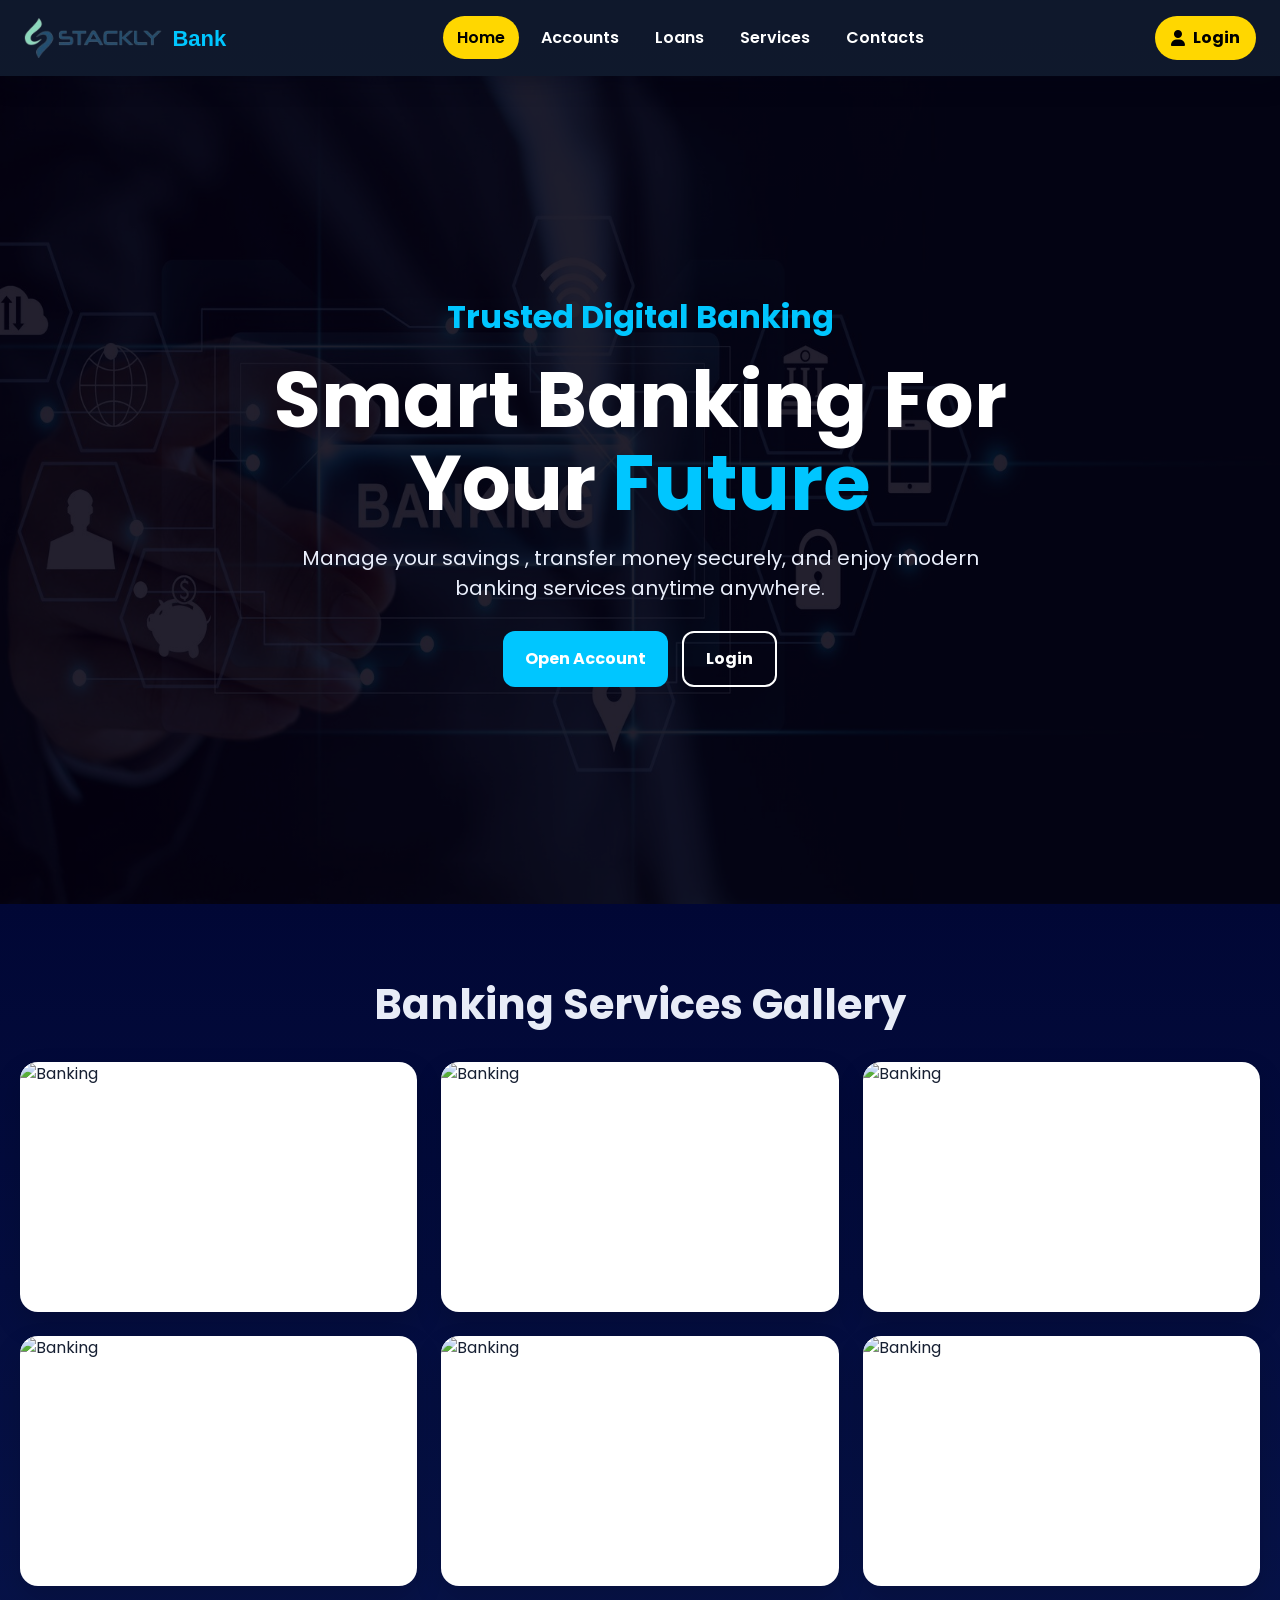
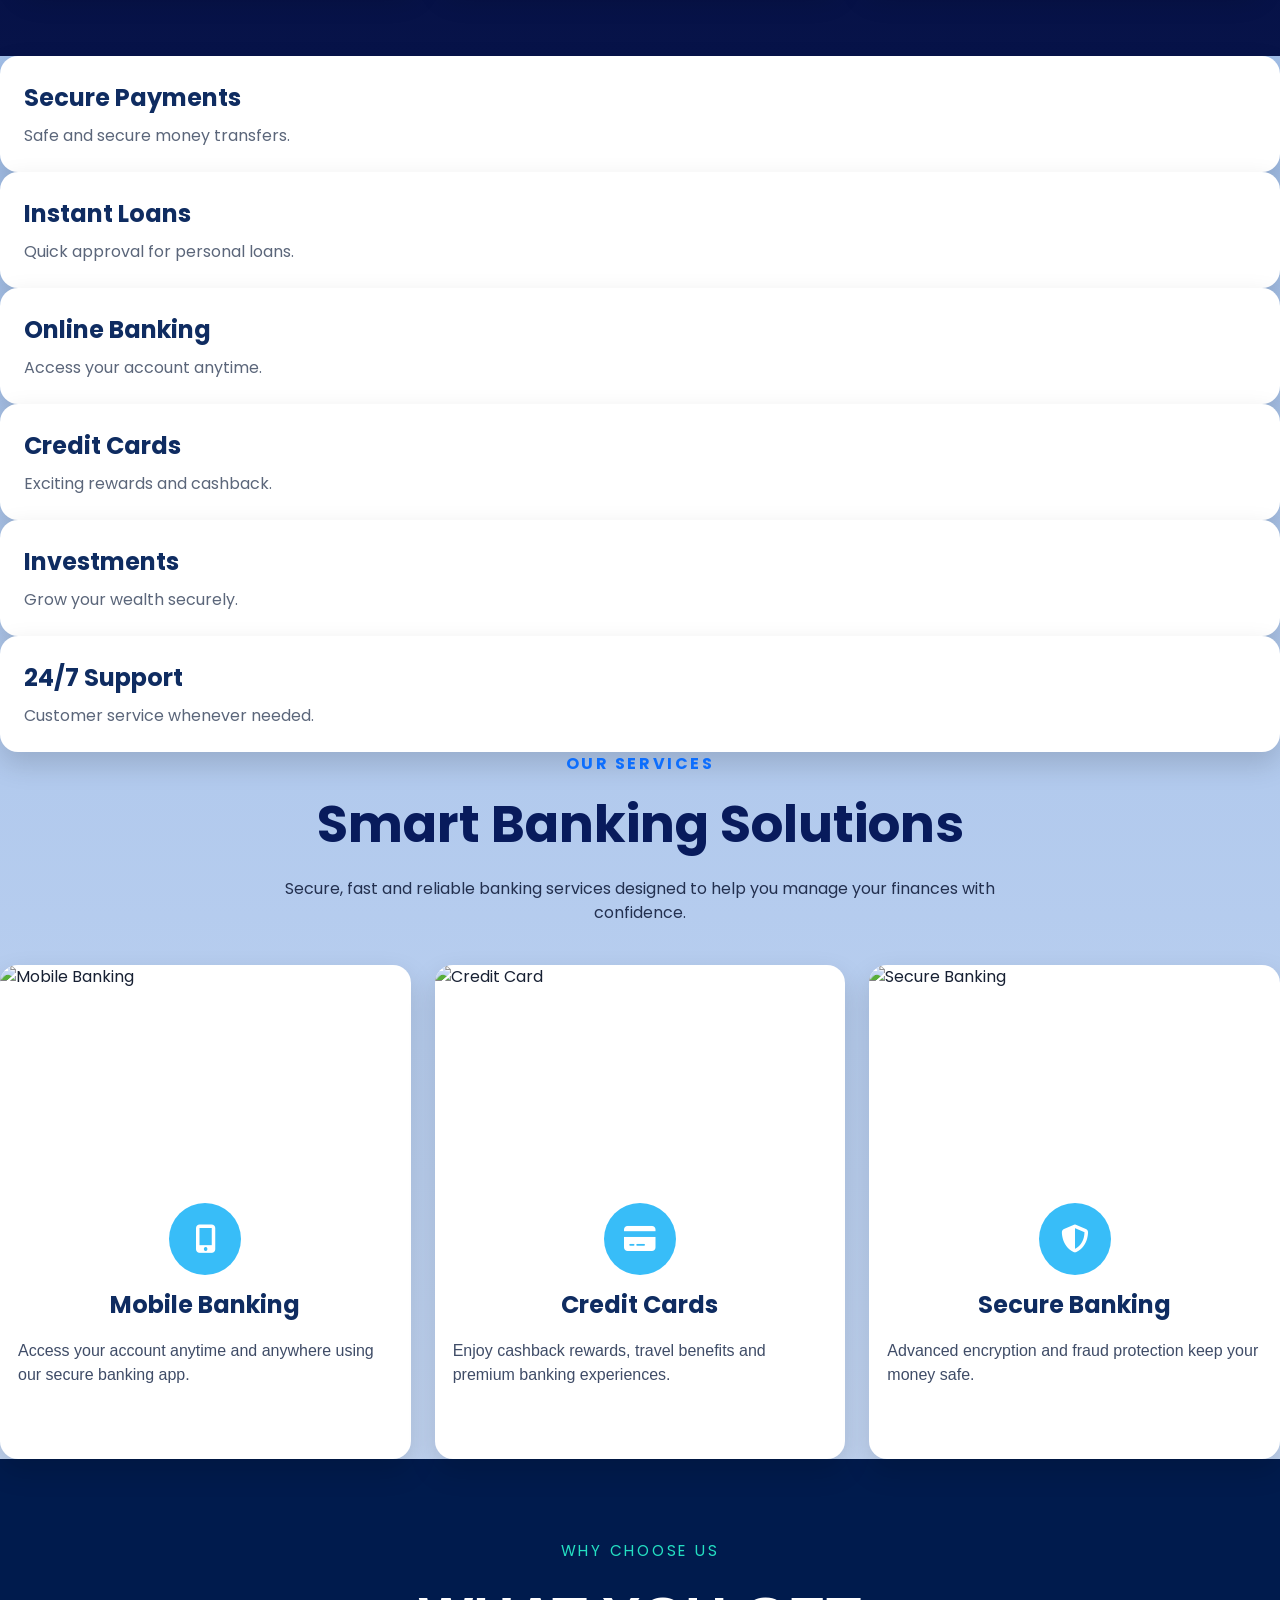
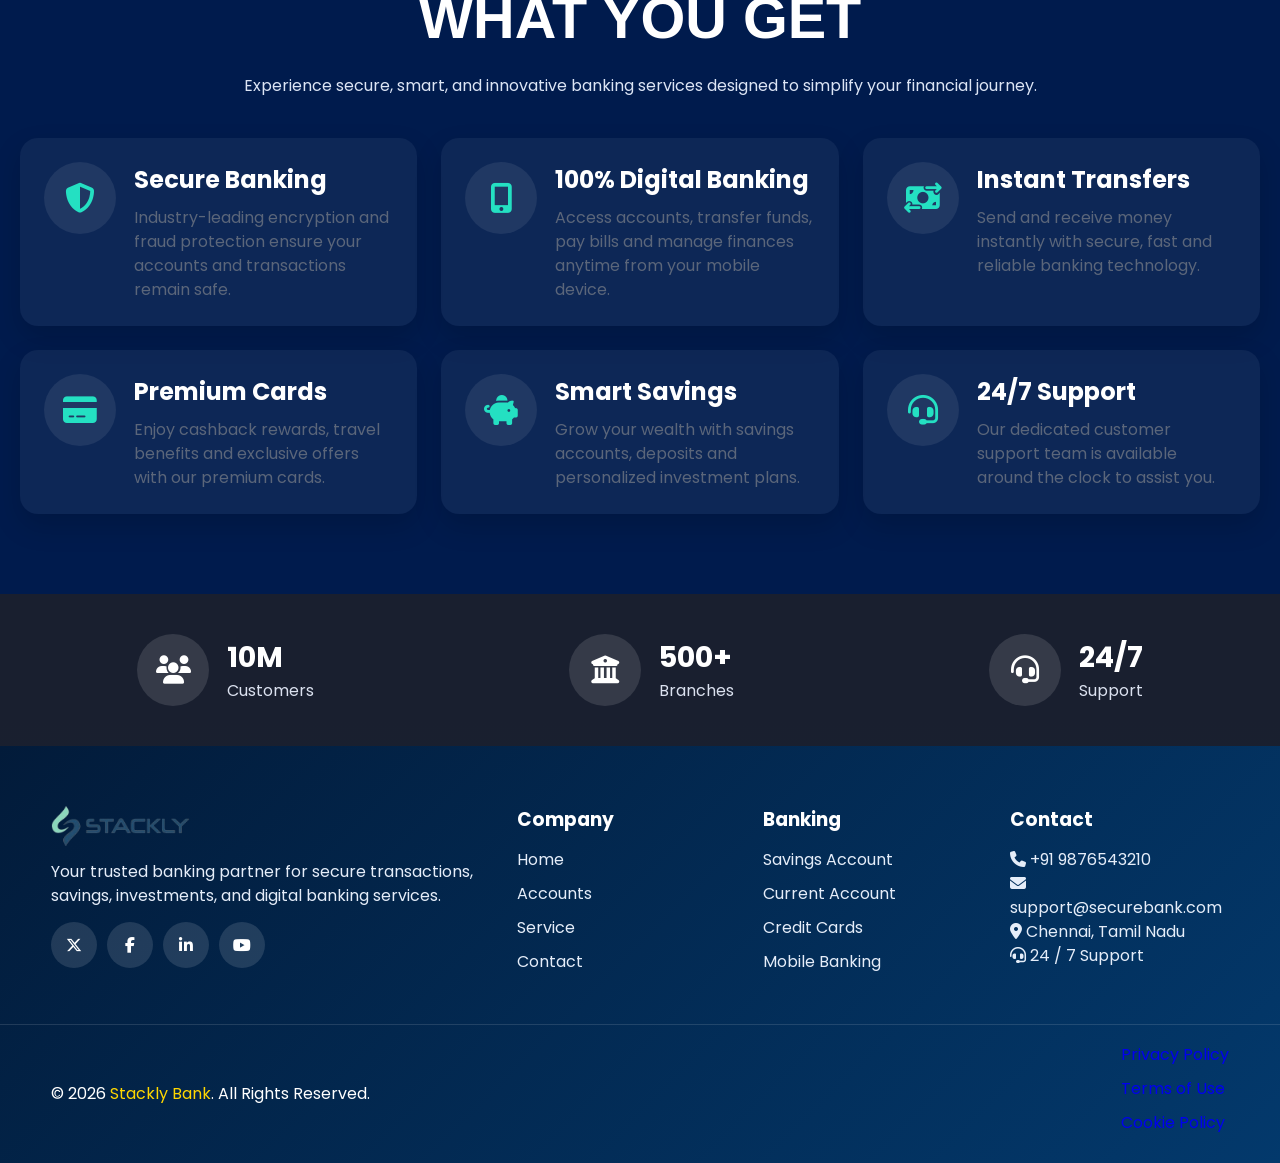
==== commit 812a8aa7: "new" ====
--- a/index.html
+++ b/index.html
@@ -21,7 +21,7 @@
         </div>
       
     
-    <ul class="link">
+    <ul class="link" id="mainNav">
     <li><a href="index.html" class="active">Home</a></li>
     <li><a href="Accounts.html">Accounts</a></li>
     <li><a href="Loans.html">Loans</a></li>
@@ -32,7 +32,7 @@
         <i class="fa-solid fa-user"></i> Login
     </a>
 
-        <div class="menu-btn" id="menuBtn">&#9776;</div>
+        <button class="menu-btn" id="menuBtn" aria-label="Toggle navigation" aria-expanded="false" aria-controls="mainNav">&#9776;</button>
 </nav>
     
     </header>
--- a/index.css
+++ b/index.css
@@ -82,6 +82,7 @@
 .feature-card:hover { transform: translateY(-6px); background: rgba(255, 255, 255, 0.08); }
 .feature-icon { min-width: 72px; height: 72px; border-radius: 50%; background: rgba(255, 255, 255, 0.08); display: flex; align-items: center; justify-content: center; }
 .feature-icon i { font-size: 30px; color: #24e0c2; }
+.feature-content h2 {color: white;}
 
 .new { display: flex; justify-content: space-around; align-items: center; gap: 20px; padding: 40px 20px; background: #010615e1; color: #ddd; flex-wrap: wrap; }
 .box { display: flex; align-items: center; gap: 18px; }
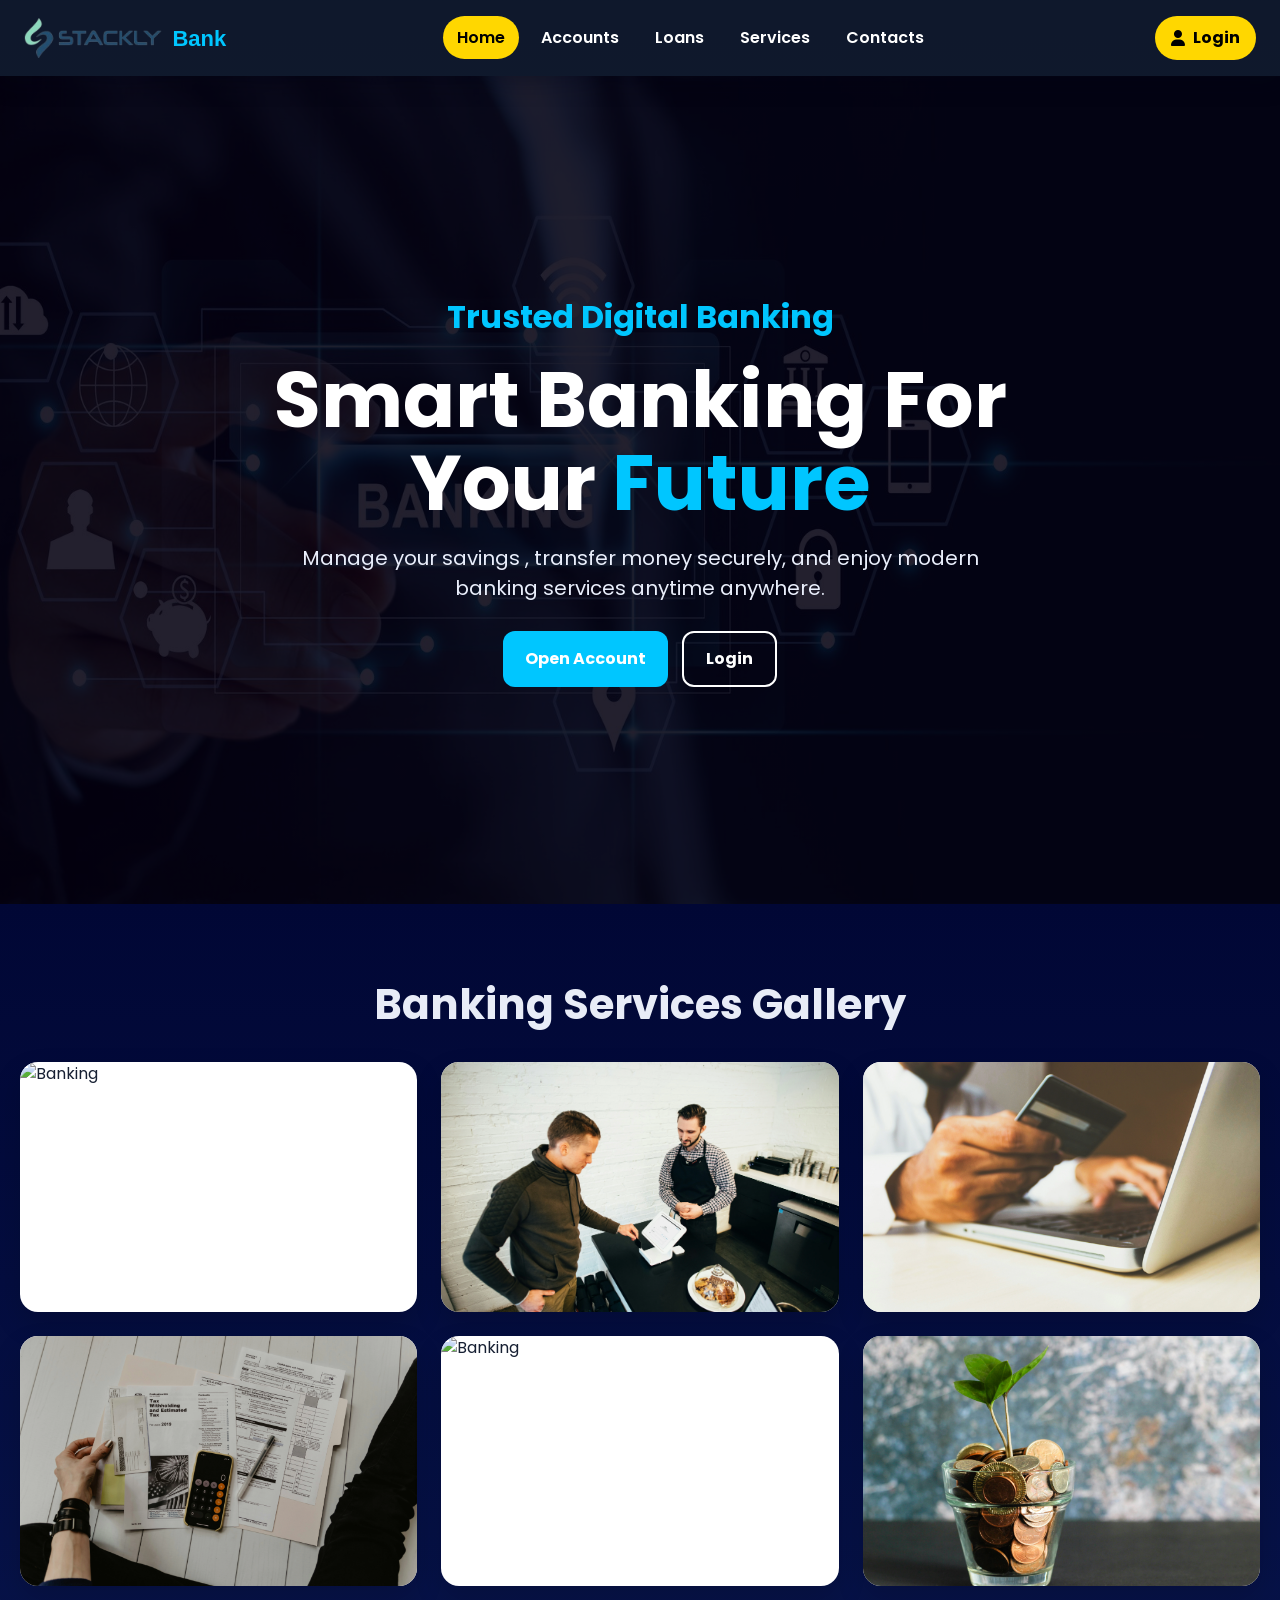
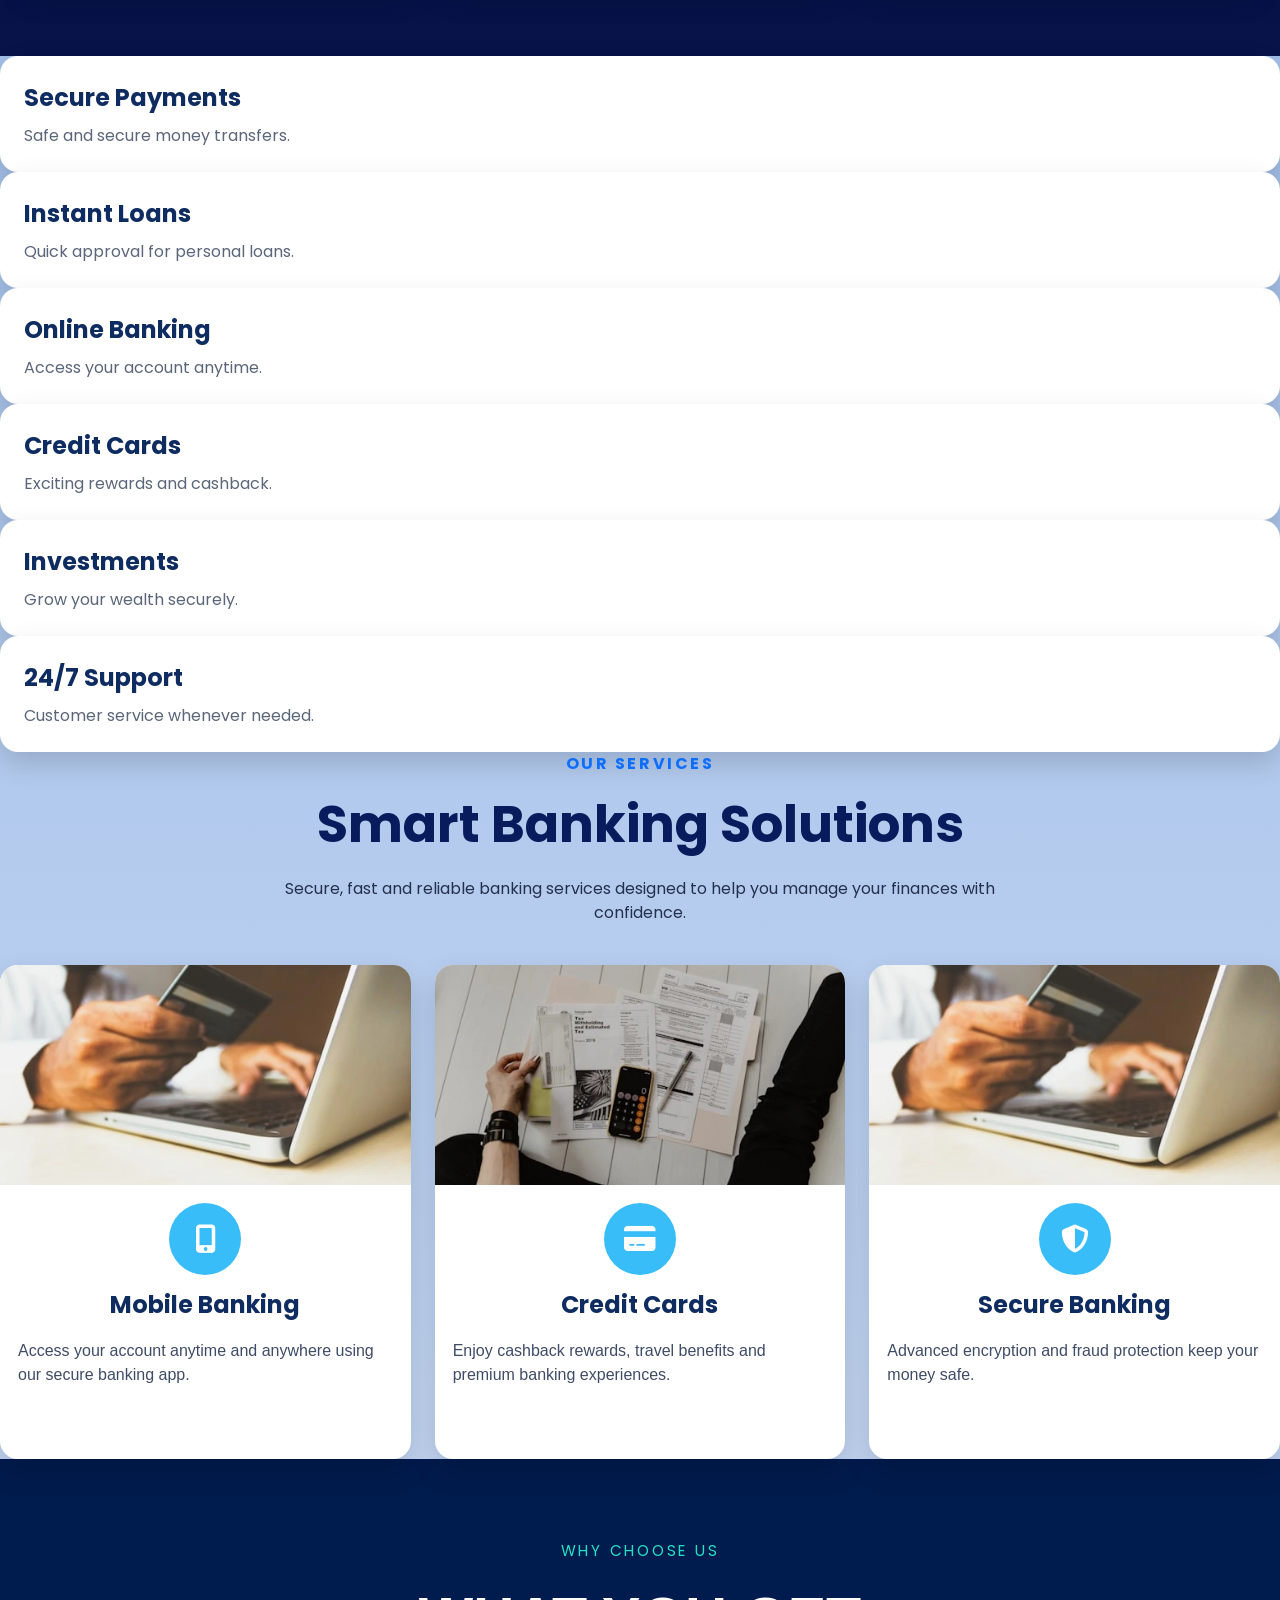
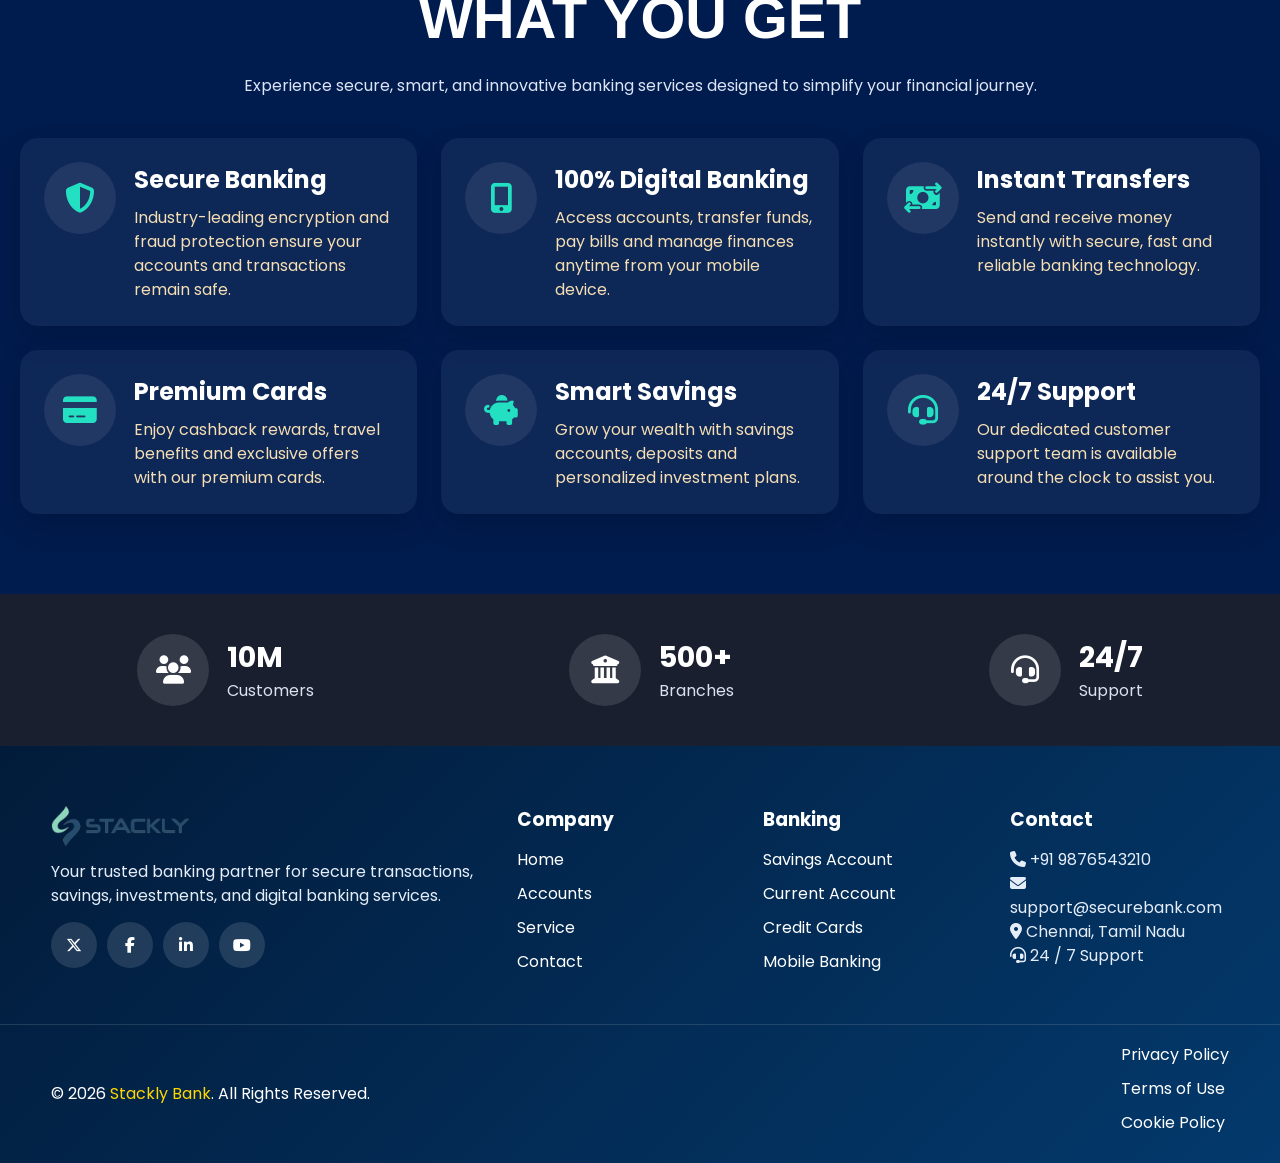
==== commit 0567c505: "update" ====
--- a/index.html
+++ b/index.html
@@ -63,27 +63,27 @@
     <div class="gallery-container">
 
         <div class="gallery-card">
-            <img src="https://images.unsplash.com/photo-1556740749-887f6717d7e4" alt="Banking">
-        </div>
-
-        <div class="gallery-card">
-            <img src="https://images.unsplash.com/photo-1521791136064-7986c2920216" alt="Banking">
-        </div>
-
-        <div class="gallery-card">
-            <img src="https://images.unsplash.com/photo-1563013544-824ae1b704d3" alt="Banking">
-        </div>
-
-        <div class="gallery-card">
-            <img src="https://images.unsplash.com/photo-1554224155-6726b3ff858f" alt="Banking">
-        </div>
-
-        <div class="gallery-card">
-            <img src="https://images.unsplash.com/photo-1556155092-490a1ba16284" alt="Banking">
-        </div>
-
-        <div class="gallery-card">
-            <img src="https://images.unsplash.com/photo-1579621970795-87facc2f976d" alt="Banking">
+            <img src="./images/2.webp" alt="Banking">
+        </div>
+
+        <div class="gallery-card">
+            <img src="./images/1 (1).webp" alt="Banking">
+        </div>
+
+        <div class="gallery-card">
+            <img src="./images/3.webp" alt="Banking">
+        </div>
+
+        <div class="gallery-card">
+            <img src="./images/4.webp" alt="Banking">
+        </div>
+
+        <div class="gallery-card">
+            <img src="./images/5.webp" alt="Banking">
+        </div>
+
+        <div class="gallery-card">
+            <img src="./images/6.webp" alt="Banking">
         </div>
 
     </div>
@@ -137,7 +137,7 @@
     <div class="service-container">
 
         <div class="service-card">
-            <img src="https://images.unsplash.com/photo-1563013544-824ae1b704d3?w=500"
+            <img src="./images/Mobile banking.webp"
                 alt="Mobile Banking">
 
             <div class="service-content">
@@ -154,7 +154,7 @@
         </div>
 
         <div class="service-card">
-            <img src="https://images.unsplash.com/photo-1556740749-887f6717d7e4?w=500"
+            <img src="./images/atm.webp"
                 alt="Credit Card">
 
             <div class="service-content">
@@ -171,7 +171,7 @@
         </div>
 
         <div class="service-card">
-            <img src="https://images.unsplash.com/photo-1554224155-6726b3ff858f?w=500"
+            <img src="./images/Mobile banking.webp"
                 alt="Secure Banking">
 
             <div class="service-content">
--- a/index.css
+++ b/index.css
@@ -83,6 +83,7 @@
 .feature-icon { min-width: 72px; height: 72px; border-radius: 50%; background: rgba(255, 255, 255, 0.08); display: flex; align-items: center; justify-content: center; }
 .feature-icon i { font-size: 30px; color: #24e0c2; }
 .feature-content h2 {color: white;}
+.feature-content p {color:wheat}
 
 .new { display: flex; justify-content: space-around; align-items: center; gap: 20px; padding: 40px 20px; background: #010615e1; color: #ddd; flex-wrap: wrap; }
 .box { display: flex; align-items: center; gap: 18px; }
@@ -97,7 +98,7 @@
 .footer-box h2, .footer-box h3 { color: #fff; margin-bottom: 14px; }
 .footer-box p, .footer-box li, .footer-box a { color: #e5edf9; }
 .footer-box ul { list-style: none; }
-.footer-links a, .footer-box ul li a { display: block; margin-bottom: 10px; transition: 0.25s ease; }
+.footer-links a, .footer-box ul li a { display: block; margin-bottom: 10px; transition: 0.25s ease;color: white; }
 .footer-links a:hover, .footer-box ul li a:hover { color: #00c6ff; padding-left: 4px; }
 .social-icons { display: flex; gap: 10px; margin-top: 14px; flex-wrap: wrap; }
 .social-icons a { width: 46px; height: 46px; border-radius: 50%; background: rgba(255, 255, 255, 0.12); display: flex; align-items: center; justify-content: center; color: #fff; transition: 0.25s ease; }
